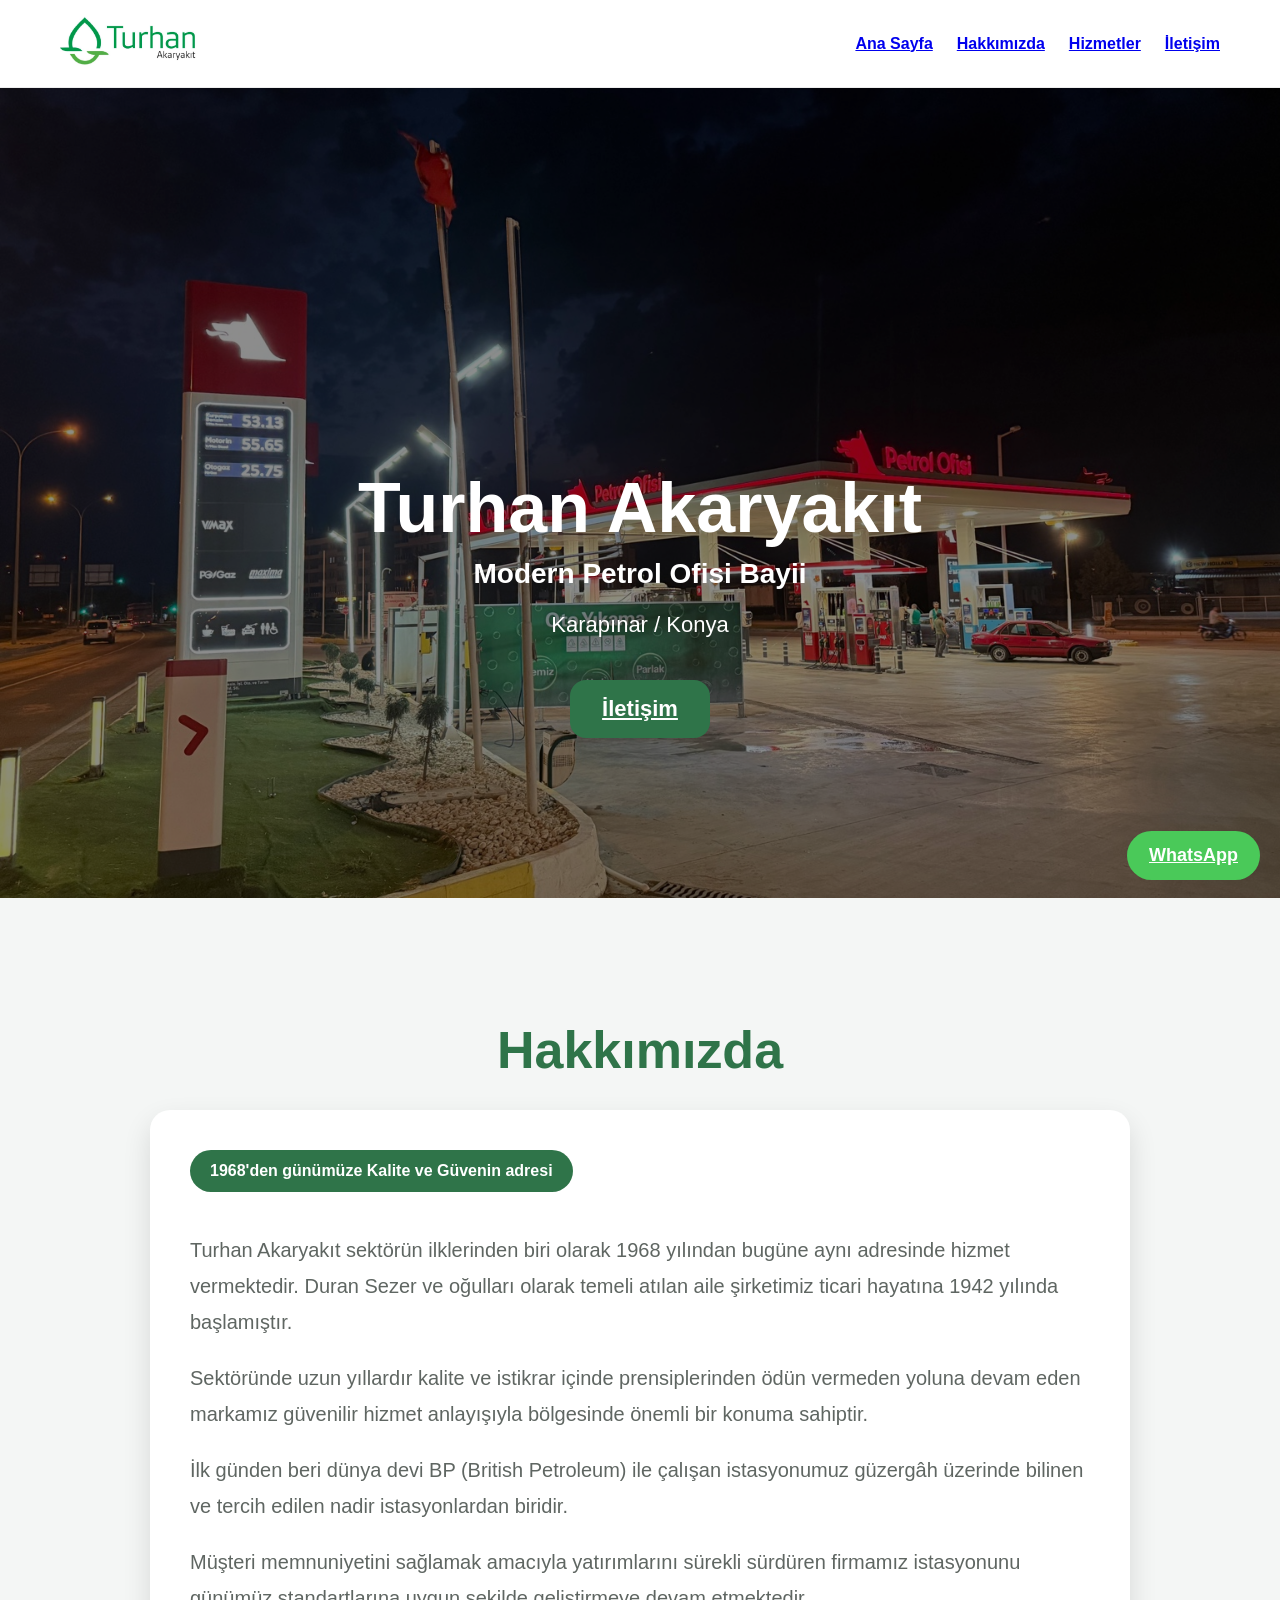
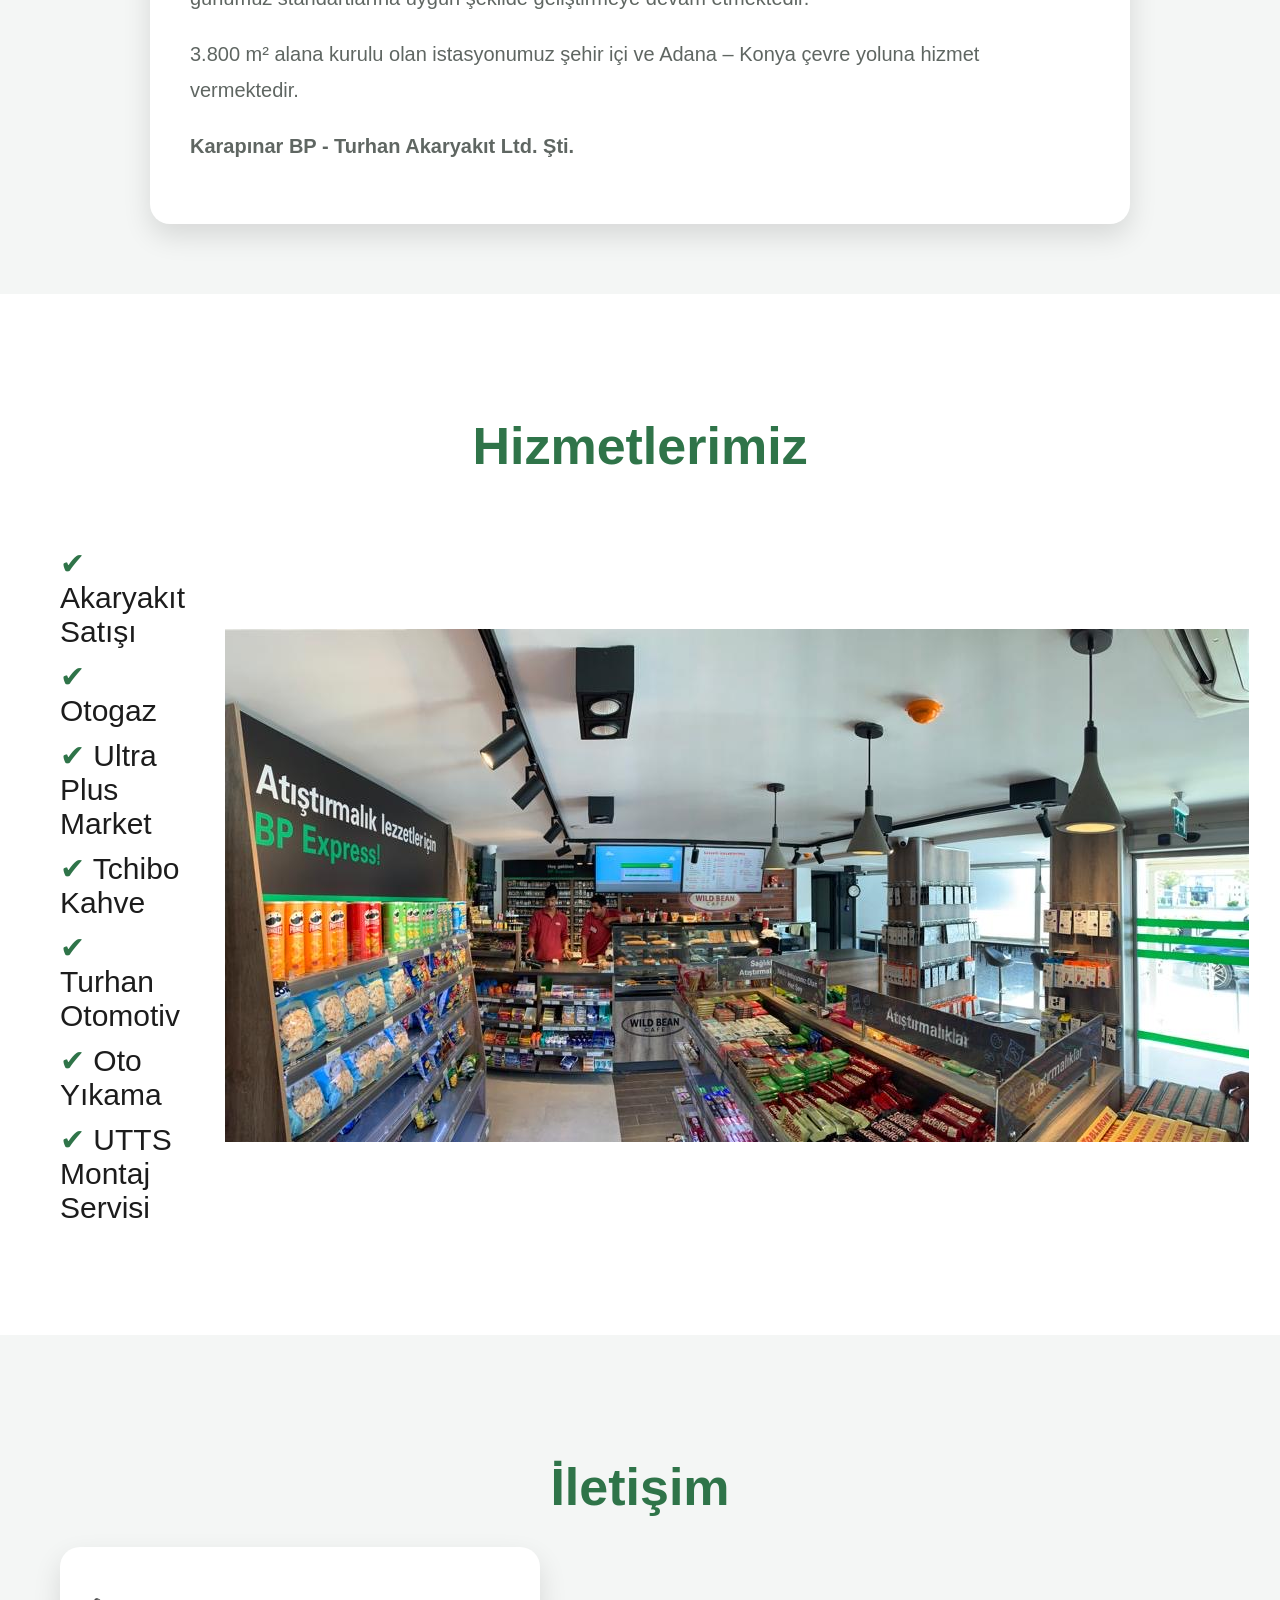
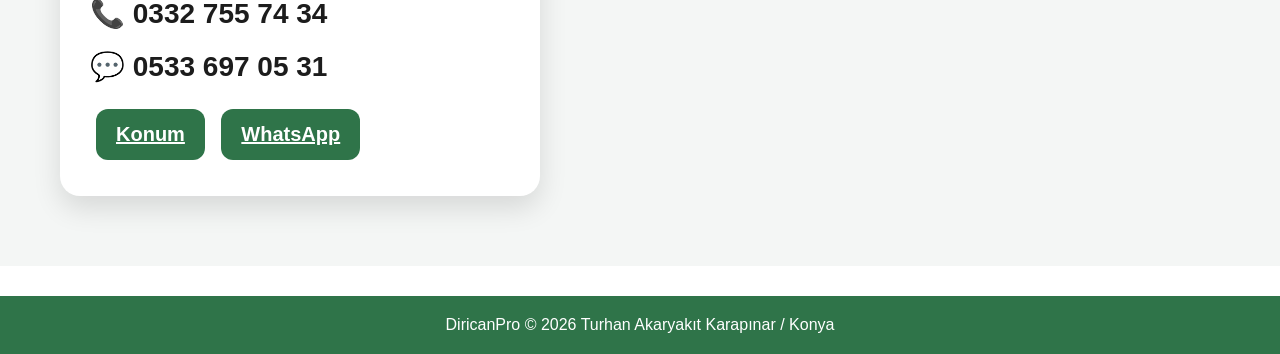
==== index.html @ 3e837185 "Update index.html" ====
<!DOCTYPE html>
<html lang="tr">
<head>
<meta charset="UTF-8">
<meta name="viewport" content="width=device-width, initial-scale=1.0">

<title>Turhan Akaryakıt | Karapınar / Konya</title>

<style>

:root{
--green:#2f7449;
--bg:#f4f6f5;
--text:#1c1c1c;
--muted:#5f6662;
--shadow:0 12px 28px rgba(0,0,0,.12);
}

body{
margin:0;
font-family:Arial;
color:var(--text);
}

.container{
width:min(1160px,92%);
margin:auto;
}

/* TOPBAR */

.topbar{
position:sticky;
top:0;
background:white;
z-index:20;
border-bottom:1px solid #eee;
}

.topbar-inner{
display:flex;
justify-content:space-between;
align-items:center;
padding:14px 0;
}

.nav{
display:flex;
gap:24px;
font-weight:700;
}

.logo img{
height:55px;
}

/* HERO */

.hero{
position:relative;
height:90vh;
overflow:hidden;
background:black;
}

.hero img{
width:100%;
height:100%;
object-fit:cover;
filter:brightness(.55);
}

.hero-content{
position:absolute;
bottom:160px;
left:0;
right:0;
text-align:center;
color:white;
}

.hero h1{
font-size:70px;
margin:0;
}

.hero h2{
font-size:28px;
margin:10px 0;
}

.hero p{
font-size:22px;
}

.cta{
display:inline-block;
margin-top:20px;
padding:16px 32px;
background:var(--green);
color:white;
font-weight:800;
border-radius:16px;
font-size:22px;
}

/* SECTION */

.section{
padding:70px 0;
}

.section.alt{
background:var(--bg);
}

.section-title{
text-align:center;
color:var(--green);
font-size:52px;
margin-bottom:30px;
}

/* HAKKIMIZDA */

.about-box{
max-width:900px;
margin:auto;
background:white;
padding:40px;
border-radius:20px;
box-shadow:var(--shadow);
}

.about-badge{
display:inline-block;
background:var(--green);
color:white;
padding:12px 20px;
border-radius:40px;
font-weight:800;
margin-bottom:20px;
}

.about-box p{
font-size:20px;
line-height:1.8;
color:var(--muted);
}

.about-sign{
margin-top:20px;
font-weight:800;
color:var(--green);
font-size:22px;
}

/* SERVICES */

.services{
display:grid;
grid-template-columns:1fr 1fr;
gap:40px;
align-items:center;
}

.service-list{
font-size:30px;
list-style:none;
padding:0;
}

.service-list li{
margin:10px 0;
}

.service-list li:before{
content:"✔ ";
color:var(--green);
}

.btn{
padding:14px 20px;
background:var(--green);
color:white;
border-radius:12px;
font-size:20px;
font-weight:700;
display:inline-block;
margin:6px;
}

/* CONTACT */

.contact-box{
background:white;
padding:30px;
border-radius:20px;
box-shadow:var(--shadow);
max-width:420px;
}

.contact-item{
font-size:28px;
margin:20px 0;
font-weight:800;
}

/* FLOATING WHATSAPP */

.floating-wa{
position:fixed;
right:20px;
bottom:20px;
background:#4ac959;
color:white;
padding:14px 22px;
border-radius:50px;
font-weight:800;
font-size:18px;
}

/* FOOTER */

.footer{
background:#2f7449;
color:white;
text-align:center;
padding:20px;
margin-top:30px;
}

@media(max-width:900px){

.hero h1{
font-size:40px;
}

.services{
grid-template-columns:1fr;
}

.section-title{
font-size:32px;
}

}

</style>
</head>

<body>

<header class="topbar">
<div class="container topbar-inner">

<a class="logo" href="#"><img src="turhan-logo.png"></a>

<nav class="nav">
<a href="#anasayfa">Ana Sayfa</a>
<a href="#hakkimizda">Hakkımızda</a>
<a href="#hizmetler">Hizmetler</a>
<a href="#iletisim">İletişim</a>
</nav>

</div>
</header>


<!-- HERO -->

<section class="hero" id="anasayfa">

<img src="station-1.jpeg">

<div class="hero-content">

<h1>Turhan Akaryakıt</h1>
<h2>Modern Petrol Ofisi Bayii</h2>
<p>Karapınar / Konya</p>

<a class="cta" href="#iletisim">İletişim</a>

</div>

</section>


<!-- HAKKIMIZDA -->

<section class="section alt" id="hakkimizda">

<div class="container">

<h3 class="section-title">Hakkımızda</h3>

<div class="about-box">

<div class="about-badge">
1968'den günümüze Kalite ve Güvenin adresi
</div>

<p>
Turhan Akaryakıt sektörün ilklerinden biri olarak 1968 yılından bugüne aynı adresinde hizmet vermektedir.
Duran Sezer ve oğulları olarak temeli atılan aile şirketimiz ticari hayatına 1942 yılında başlamıştır.
</p>

<p>
Sektöründe uzun yıllardır kalite ve istikrar içinde prensiplerinden ödün vermeden yoluna devam eden markamız güvenilir hizmet anlayışıyla bölgesinde önemli bir konuma sahiptir.
</p>

<p>
İlk günden beri dünya devi BP (British Petroleum) ile çalışan istasyonumuz güzergâh üzerinde bilinen ve tercih edilen nadir istasyonlardan biridir.
</p>

<p>
Müşteri memnuniyetini sağlamak amacıyla yatırımlarını sürekli sürdüren firmamız istasyonunu günümüz standartlarına uygun şekilde geliştirmeye devam etmektedir.
</p>

<p>
3.800 m² alana kurulu olan istasyonumuz şehir içi ve Adana – Konya çevre yoluna hizmet vermektedir.
</p>

<p class="about-sign">
Karapınar BP - Turhan Akaryakıt Ltd. Şti.
</p>

</div>

</div>

</section>


<!-- HİZMETLER -->

<section class="section" id="hizmetler">

<div class="container">

<h3 class="section-title">Hizmetlerimiz</h3>

<div class="services">

<ul class="service-list">
<li>Akaryakıt Satışı</li>
<li>Otogaz</li>
<li>Ultra Plus Market</li>
<li>Tchibo Kahve</li>
<li>Turhan Otomotiv</li>
<li>Oto Yıkama</li>
<li>UTTS Montaj Servisi</li>
</ul>

<img src="market-2.jpeg">

</div>

</div>

</section>


<!-- İLETİŞİM -->

<section class="section alt" id="iletisim">

<div class="container">

<h3 class="section-title">İletişim</h3>

<div class="contact-box">

<div class="contact-item">
📞 0332 755 74 34
</div>

<div class="contact-item">
💬 0533 697 05 31
</div>

<a class="btn" href="https://maps.app.goo.gl/qP37bb31LNHwsw4eA" target="_blank">
Konum
</a>

<a class="btn" href="https://wa.me/905336970531" target="_blank">
WhatsApp
</a>

</div>

</div>

</section>


<footer class="footer">

DiricanPro © 2026 Turhan Akaryakıt  
Karapınar / Konya

</footer>


<a class="floating-wa" href="https://wa.me/905336970531">
WhatsApp
</a>


</body>
</html>
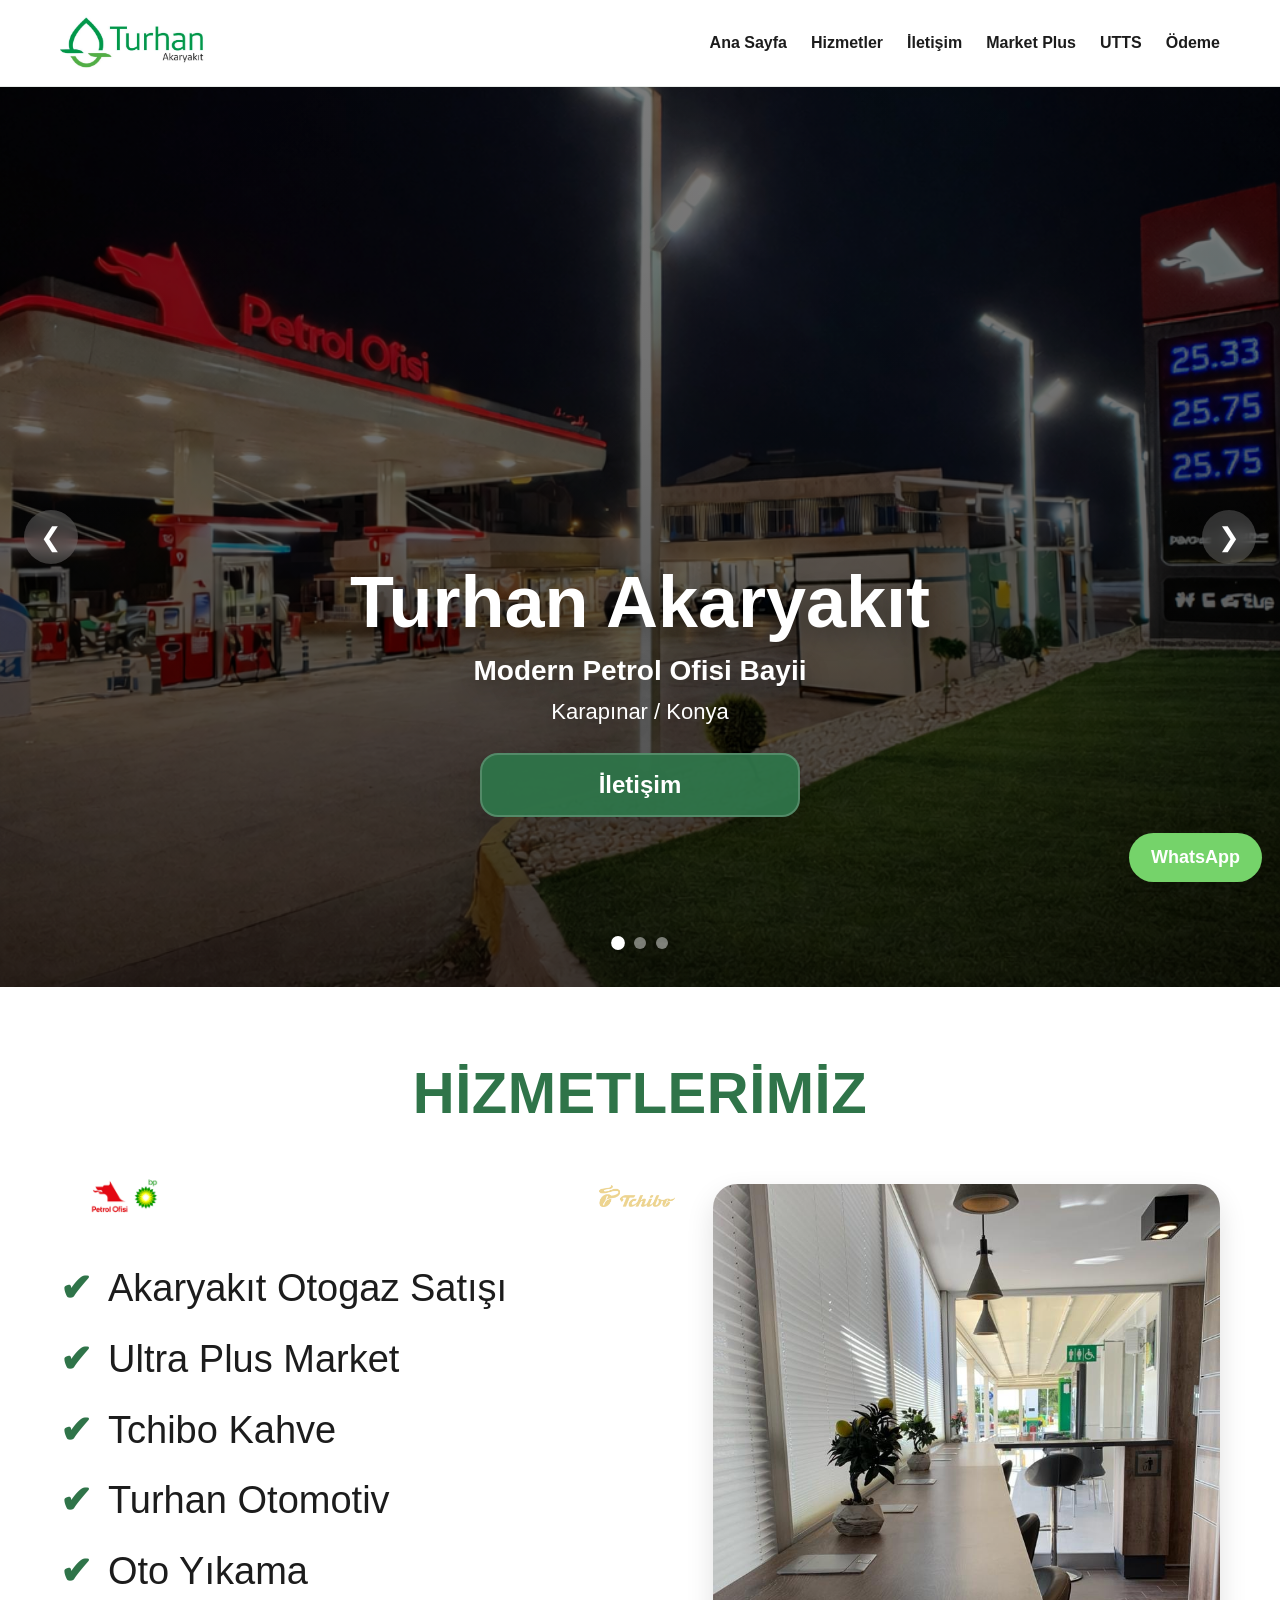
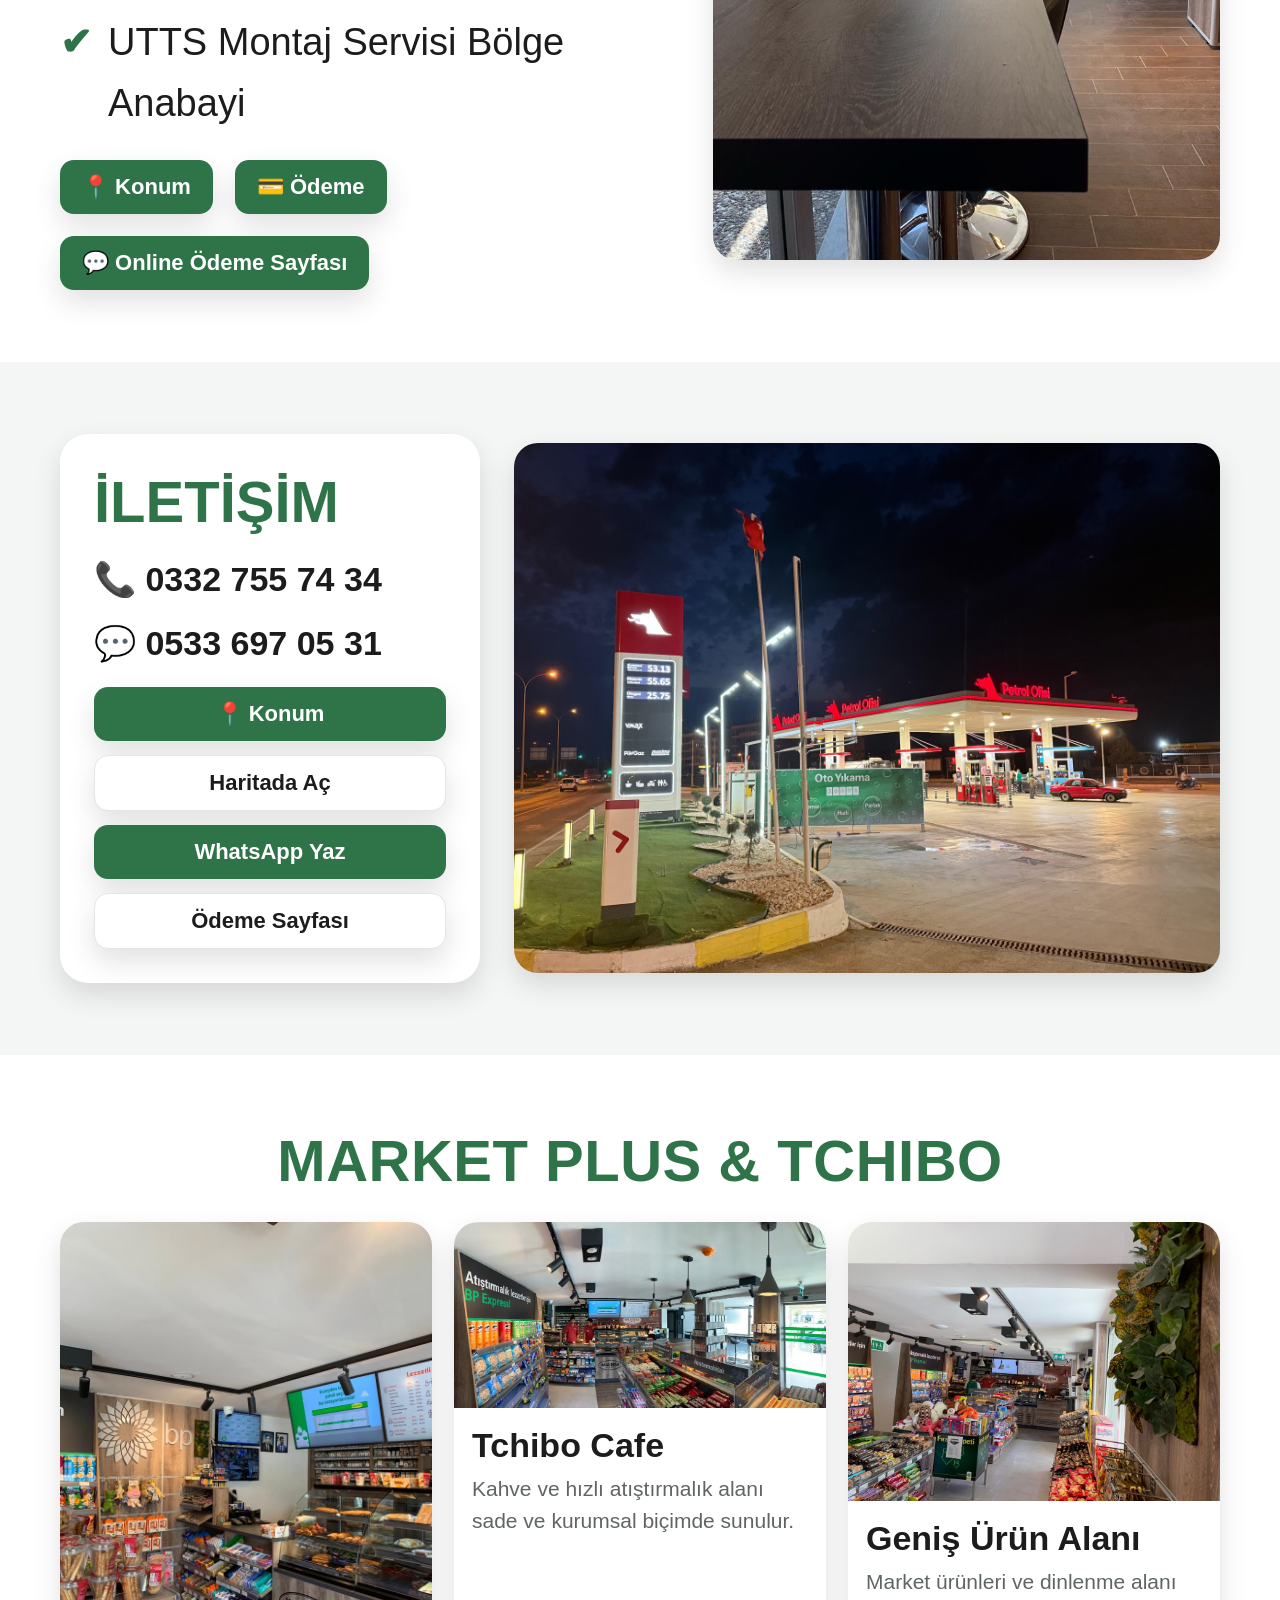
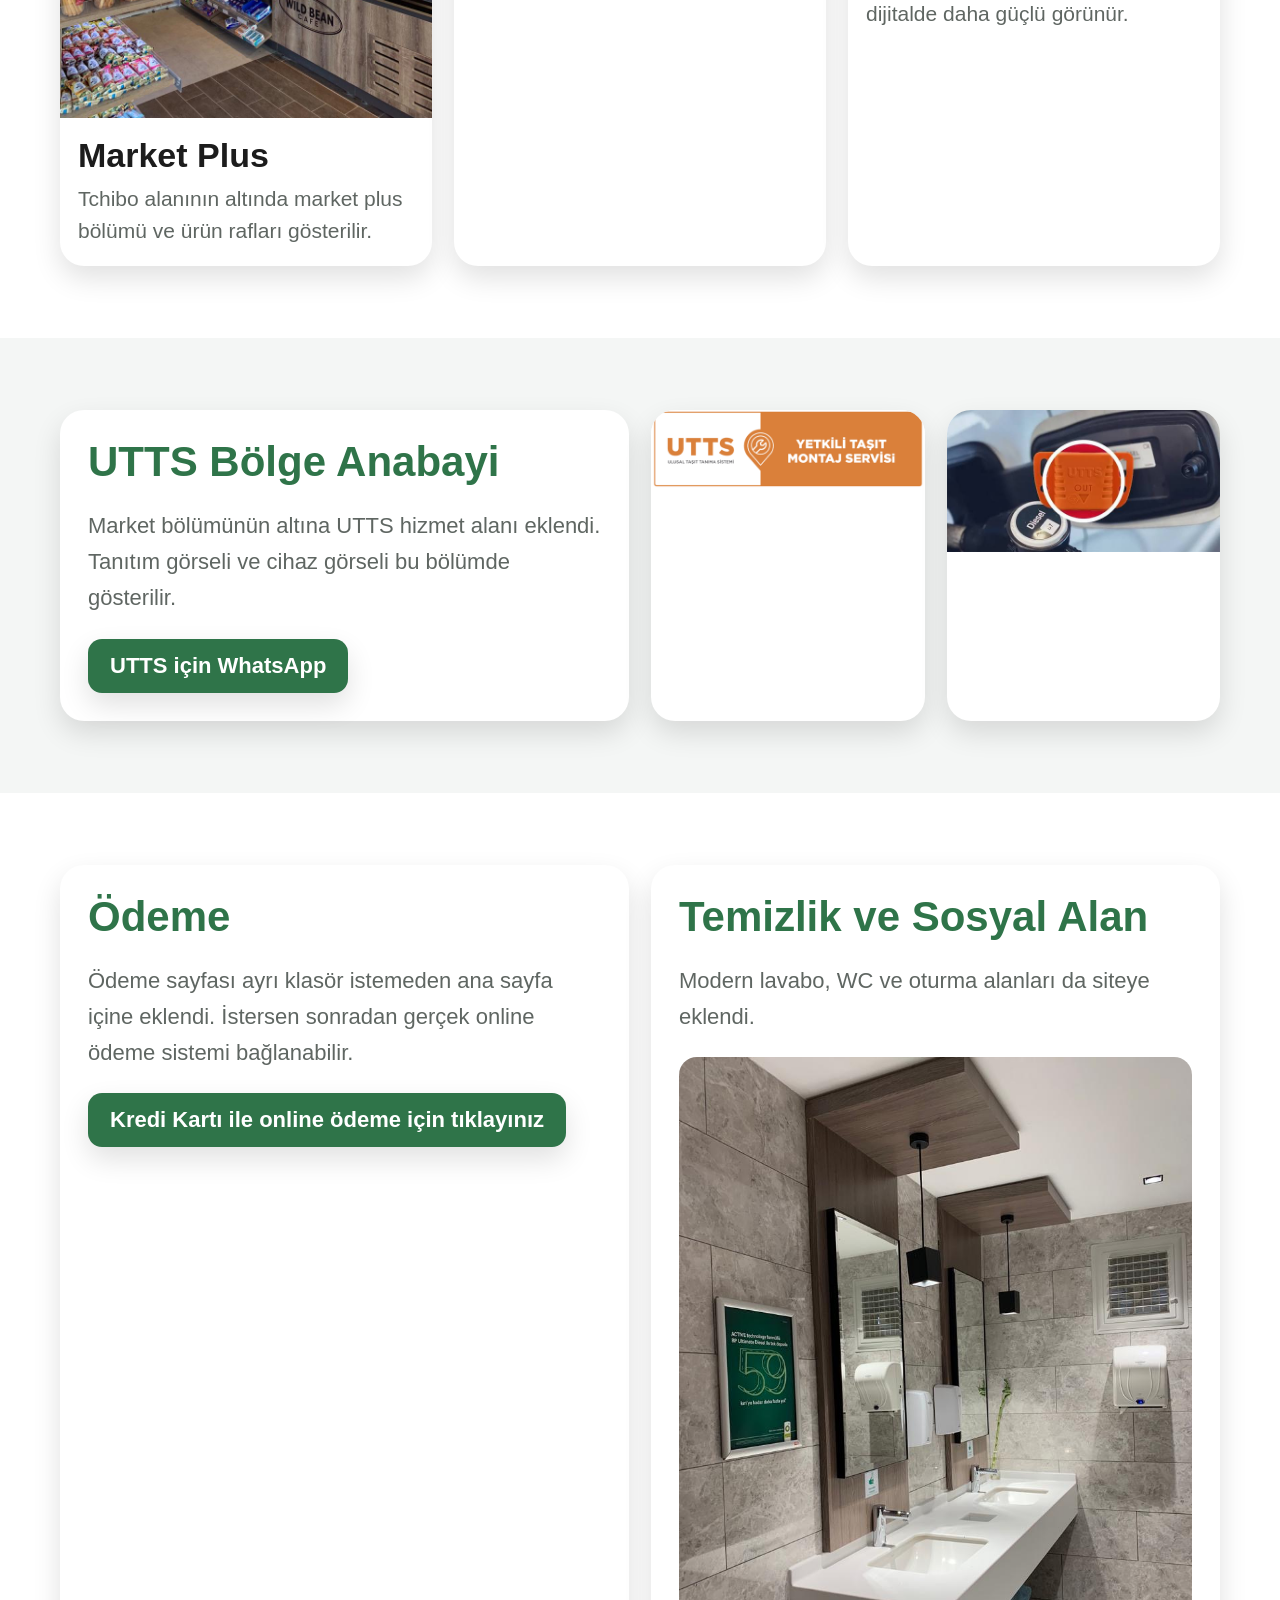
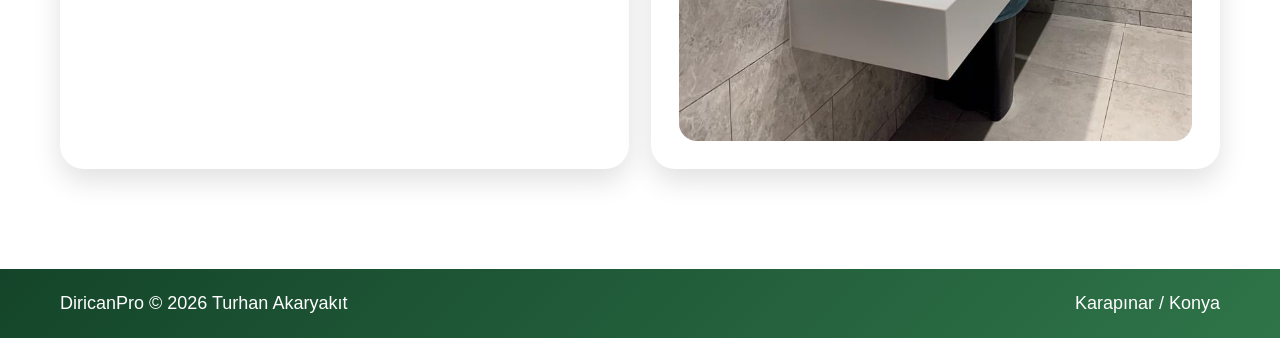
==== commit d385c787: "Update index.html" ====
--- a/index.html
+++ b/index.html
@@ -1,411 +1,603 @@
 <!DOCTYPE html>
 <html lang="tr">
 <head>
-<meta charset="UTF-8">
-<meta name="viewport" content="width=device-width, initial-scale=1.0">
-
-<title>Turhan Akaryakıt | Karapınar / Konya</title>
-
-<style>
-
-:root{
---green:#2f7449;
---bg:#f4f6f5;
---text:#1c1c1c;
---muted:#5f6662;
---shadow:0 12px 28px rgba(0,0,0,.12);
-}
-
-body{
-margin:0;
-font-family:Arial;
-color:var(--text);
-}
-
-.container{
-width:min(1160px,92%);
-margin:auto;
-}
-
-/* TOPBAR */
-
-.topbar{
-position:sticky;
-top:0;
-background:white;
-z-index:20;
-border-bottom:1px solid #eee;
-}
-
-.topbar-inner{
-display:flex;
-justify-content:space-between;
-align-items:center;
-padding:14px 0;
-}
-
-.nav{
-display:flex;
-gap:24px;
-font-weight:700;
-}
-
-.logo img{
-height:55px;
-}
-
-/* HERO */
-
-.hero{
-position:relative;
-height:90vh;
-overflow:hidden;
-background:black;
-}
-
-.hero img{
-width:100%;
-height:100%;
-object-fit:cover;
-filter:brightness(.55);
-}
-
-.hero-content{
-position:absolute;
-bottom:160px;
-left:0;
-right:0;
-text-align:center;
-color:white;
-}
-
-.hero h1{
-font-size:70px;
-margin:0;
-}
-
-.hero h2{
-font-size:28px;
-margin:10px 0;
-}
-
-.hero p{
-font-size:22px;
-}
-
-.cta{
-display:inline-block;
-margin-top:20px;
-padding:16px 32px;
-background:var(--green);
-color:white;
-font-weight:800;
-border-radius:16px;
-font-size:22px;
-}
-
-/* SECTION */
-
-.section{
-padding:70px 0;
-}
-
-.section.alt{
-background:var(--bg);
-}
-
-.section-title{
-text-align:center;
-color:var(--green);
-font-size:52px;
-margin-bottom:30px;
-}
-
-/* HAKKIMIZDA */
-
-.about-box{
-max-width:900px;
-margin:auto;
-background:white;
-padding:40px;
-border-radius:20px;
-box-shadow:var(--shadow);
-}
-
-.about-badge{
-display:inline-block;
-background:var(--green);
-color:white;
-padding:12px 20px;
-border-radius:40px;
-font-weight:800;
-margin-bottom:20px;
-}
-
-.about-box p{
-font-size:20px;
-line-height:1.8;
-color:var(--muted);
-}
-
-.about-sign{
-margin-top:20px;
-font-weight:800;
-color:var(--green);
-font-size:22px;
-}
-
-/* SERVICES */
-
-.services{
-display:grid;
-grid-template-columns:1fr 1fr;
-gap:40px;
-align-items:center;
-}
-
-.service-list{
-font-size:30px;
-list-style:none;
-padding:0;
-}
-
-.service-list li{
-margin:10px 0;
-}
-
-.service-list li:before{
-content:"✔ ";
-color:var(--green);
-}
-
-.btn{
-padding:14px 20px;
-background:var(--green);
-color:white;
-border-radius:12px;
-font-size:20px;
-font-weight:700;
-display:inline-block;
-margin:6px;
-}
-
-/* CONTACT */
-
-.contact-box{
-background:white;
-padding:30px;
-border-radius:20px;
-box-shadow:var(--shadow);
-max-width:420px;
-}
-
-.contact-item{
-font-size:28px;
-margin:20px 0;
-font-weight:800;
-}
-
-/* FLOATING WHATSAPP */
-
-.floating-wa{
-position:fixed;
-right:20px;
-bottom:20px;
-background:#4ac959;
-color:white;
-padding:14px 22px;
-border-radius:50px;
-font-weight:800;
-font-size:18px;
-}
-
-/* FOOTER */
-
-.footer{
-background:#2f7449;
-color:white;
-text-align:center;
-padding:20px;
-margin-top:30px;
-}
-
-@media(max-width:900px){
-
-.hero h1{
-font-size:40px;
-}
-
-.services{
-grid-template-columns:1fr;
-}
-
-.section-title{
-font-size:32px;
-}
-
-}
-
-</style>
+  <meta charset="UTF-8">
+  <meta name="viewport" content="width=device-width, initial-scale=1.0">
+  <title>Turhan Akaryakıt | Karapınar / Konya</title>
+  <meta name="description" content="Turhan Akaryakıt - Akaryakıt, Market Plus, Tchibo, UTTS ve iletişim bilgileri.">
+  <style>
+    :root{
+      --green:#2f7449;
+      --green-dark:#245d3a;
+      --bg:#f4f6f5;
+      --text:#1c1c1c;
+      --muted:#5f6662;
+      --radius:24px;
+      --shadow:0 12px 28px rgba(0,0,0,.12);
+    }
+
+    *{box-sizing:border-box}
+    html{scroll-behavior:smooth}
+    body{margin:0;font-family:Arial,Helvetica,sans-serif;background:#fff;color:var(--text)}
+    img{max-width:100%;display:block}
+    a{text-decoration:none;color:inherit}
+    .container{width:min(1160px,92%);margin:auto}
+
+    .topbar{
+      position:sticky;
+      top:0;
+      z-index:30;
+      background:rgba(255,255,255,.95);
+      backdrop-filter:blur(10px);
+      border-bottom:1px solid #e8ece9;
+    }
+    .topbar-inner{
+      display:flex;
+      align-items:center;
+      justify-content:space-between;
+      padding:14px 0;
+      gap:16px;
+    }
+    .logo img{height:58px;width:auto}
+    .nav{display:flex;gap:24px;align-items:center;font-weight:700}
+    .nav a:hover{color:var(--green)}
+    .menu-btn{
+      display:none;
+      border:0;
+      background:#eef3ef;
+      color:#4c8be7;
+      border-radius:16px;
+      padding:12px 14px;
+      font-size:22px;
+      cursor:pointer;
+    }
+
+    /* HERO SLIDER */
+    .hero{
+      position:relative;
+      min-height:900px;
+      overflow:hidden;
+      background:#000;
+    }
+    .hero-slider{
+      position:absolute;
+      inset:0;
+      z-index:0;
+    }
+    .hero-slide{
+      position:absolute;
+      inset:0;
+      opacity:0;
+      transition:opacity 1s ease;
+    }
+    .hero-slide.active{opacity:1}
+    .hero-slide img{
+      width:100%;
+      height:100%;
+      object-fit:cover;
+      object-position:center center;
+      filter:brightness(.55);
+      transform:scale(1.03);
+      transition:transform 6s ease;
+    }
+    .hero-slide.active img{
+      transform:scale(1);
+    }
+    .hero-overlay{
+      position:absolute;
+      inset:0;
+      z-index:1;
+      background:linear-gradient(to bottom, rgba(0,0,0,.12) 0%, rgba(0,0,0,.20) 35%, rgba(0,0,0,.48) 100%);
+    }
+    .hero-content{
+      position:relative;
+      z-index:2;
+      min-height:900px;
+      display:flex;
+      flex-direction:column;
+      align-items:center;
+      justify-content:flex-end;
+      text-align:center;
+      color:#fff;
+      padding:0 0 170px;
+    }
+    .hero h1{
+      font-size:72px;
+      line-height:1.05;
+      margin:0 0 14px;
+      text-shadow:0 8px 24px rgba(0,0,0,.35);
+    }
+    .hero h2{
+      font-size:28px;
+      margin:0 0 12px;
+      text-shadow:0 8px 24px rgba(0,0,0,.35);
+    }
+    .hero p{
+      font-size:22px;
+      margin:0 0 28px;
+      text-shadow:0 8px 24px rgba(0,0,0,.35);
+    }
+    .hero .cta{
+      display:inline-flex;
+      align-items:center;
+      justify-content:center;
+      min-width:320px;
+      max-width:90%;
+      padding:16px 28px;
+      font-size:24px;
+      font-weight:800;
+      border-radius:18px;
+      background:rgba(47,116,73,.95);
+      color:#fff;
+      box-shadow:var(--shadow);
+      border:2px solid rgba(255,255,255,.18);
+    }
+
+    .hero-arrow{
+      position:absolute;
+      top:50%;
+      transform:translateY(-50%);
+      z-index:3;
+      width:54px;
+      height:54px;
+      border:none;
+      border-radius:50%;
+      background:rgba(255,255,255,.18);
+      color:#fff;
+      font-size:26px;
+      cursor:pointer;
+      backdrop-filter:blur(8px);
+      transition:.2s ease;
+    }
+    .hero-arrow:hover{background:rgba(255,255,255,.28)}
+    .hero-arrow.prev{left:24px}
+    .hero-arrow.next{right:24px}
+
+    .hero-dots{
+      position:absolute;
+      left:50%;
+      bottom:38px;
+      transform:translateX(-50%);
+      z-index:3;
+      display:flex;
+      gap:10px;
+    }
+    .hero-dot{
+      width:12px;
+      height:12px;
+      border-radius:50%;
+      border:none;
+      background:rgba(255,255,255,.45);
+      cursor:pointer;
+      transition:.2s ease;
+    }
+    .hero-dot.active{
+      background:#fff;
+      transform:scale(1.15);
+    }
+
+    .section{padding:72px 0}
+    .section.alt{background:var(--bg)}
+    .section-title{
+      text-align:center;
+      color:var(--green);
+      font-size:58px;
+      font-weight:900;
+      letter-spacing:.5px;
+      margin:0 0 28px;
+    }
+
+    .services-wrap{
+      display:grid;
+      grid-template-columns:1.1fr .9fr;
+      gap:34px;
+      align-items:center;
+    }
+    .brand-row{
+      display:flex;
+      align-items:center;
+      justify-content:space-between;
+      gap:26px;
+      margin-bottom:20px;
+    }
+    .brand-row img{max-height:84px;object-fit:contain}
+    .brand-row .po{max-width:310px}
+    .brand-row .bp{max-width:180px}
+    .brand-row .tchibo{max-width:250px}
+
+    .service-list{
+      margin:0 0 26px;
+      padding:0;
+      list-style:none;
+      font-size:38px;
+      line-height:1.6;
+    }
+    .service-list li{
+      display:flex;
+      gap:16px;
+      align-items:flex-start;
+      margin:10px 0;
+    }
+    .service-list li::before{
+      content:'✔';
+      color:var(--green);
+      font-weight:900;
+    }
+
+    .action-row{display:flex;gap:22px;flex-wrap:wrap}
+    .btn{
+      display:inline-flex;
+      align-items:center;
+      justify-content:center;
+      padding:14px 22px;
+      border-radius:14px;
+      font-size:22px;
+      font-weight:800;
+      box-shadow:var(--shadow);
+    }
+    .btn.green{background:var(--green);color:#fff}
+    .btn.light{background:#fff;border:1px solid #e1e7e3}
+
+    .card-photo img{
+      border-radius:24px;
+      box-shadow:var(--shadow);
+    }
+
+    .contact-grid{
+      display:grid;
+      grid-template-columns:420px 1fr;
+      gap:34px;
+      align-items:center;
+    }
+    .contact-box{
+      background:#fff;
+      border-radius:28px;
+      box-shadow:var(--shadow);
+      padding:34px;
+    }
+    .contact-box h3{
+      font-size:58px;
+      color:var(--green);
+      margin:0 0 18px;
+    }
+    .contact-item{
+      font-size:34px;
+      font-weight:800;
+      margin:24px 0;
+    }
+    .contact-actions{
+      display:grid;
+      gap:14px;
+      margin-top:20px;
+    }
+
+    .cards{
+      display:grid;
+      grid-template-columns:repeat(3,1fr);
+      gap:22px;
+    }
+    .card{
+      background:#fff;
+      border-radius:24px;
+      box-shadow:var(--shadow);
+      overflow:hidden;
+    }
+    .card .p{padding:18px}
+    .card h4{
+      font-size:34px;
+      margin:0 0 8px;
+    }
+    .card p{
+      font-size:21px;
+      color:var(--muted);
+      line-height:1.55;
+      margin:0;
+    }
+
+    .two-col{
+      display:grid;
+      grid-template-columns:1fr 1fr;
+      gap:22px;
+    }
+    .info{
+      background:#fff;
+      border-radius:24px;
+      box-shadow:var(--shadow);
+      padding:28px;
+    }
+    .info h3{
+      margin:0 0 12px;
+      font-size:42px;
+      color:var(--green);
+    }
+    .info p{
+      font-size:22px;
+      line-height:1.65;
+      color:var(--muted);
+    }
+    .info img{
+      border-radius:18px;
+      margin-top:16px;
+    }
+
+    .floating-wa{
+      position:fixed;
+      right:18px;
+      bottom:18px;
+      z-index:22;
+      background:#75d36a;
+      color:#fff;
+      padding:14px 22px;
+      border-radius:999px;
+      font-size:18px;
+      font-weight:900;
+      box-shadow:var(--shadow);
+    }
+
+    .footer{
+      background:linear-gradient(135deg,#14452a,#2f7449);
+      color:#fff;
+      padding:24px 0;
+      margin-top:28px;
+    }
+    .footer-inner{
+      display:flex;
+      justify-content:space-between;
+      gap:18px;
+      align-items:center;
+      font-size:18px;
+    }
+
+    @media (max-width:980px){
+      .nav{
+        display:none;
+        position:absolute;
+        top:86px;
+        left:4%;
+        right:4%;
+        background:#fff;
+        border-radius:18px;
+        box-shadow:var(--shadow);
+        padding:16px;
+        flex-direction:column;
+        align-items:flex-start;
+      }
+      .nav.open{display:flex}
+      .menu-btn{display:block}
+      .logo img{height:46px}
+
+      .hero{min-height:980px}
+      .hero-content{
+        min-height:980px;
+        padding:0 0 220px;
+      }
+      .hero h1{font-size:42px}
+      .hero h2{font-size:24px}
+      .hero p{font-size:18px}
+      .hero .cta{
+        min-width:0;
+        width:auto;
+        font-size:20px;
+        padding:14px 24px;
+      }
+      .hero-arrow{
+        width:46px;
+        height:46px;
+        font-size:22px;
+      }
+      .hero-arrow.prev{left:12px}
+      .hero-arrow.next{right:12px}
+
+      .section{padding:54px 0}
+      .section-title{font-size:34px}
+      .services-wrap,.contact-grid,.cards,.two-col{grid-template-columns:1fr}
+      .brand-row{justify-content:center;flex-wrap:wrap}
+      .brand-row .po,.brand-row .bp,.brand-row .tchibo{max-width:180px}
+      .service-list{font-size:26px}
+      .btn{font-size:18px;padding:12px 16px}
+      .contact-box h3{font-size:32px}
+      .contact-item{font-size:22px}
+      .card h4{font-size:26px}
+      .card p,.info p{font-size:18px}
+      .info h3{font-size:30px}
+      .floating-wa{font-size:16px;padding:12px 18px}
+      .footer-inner{flex-direction:column;text-align:center}
+    }
+  </style>
 </head>
-
 <body>
-
-<header class="topbar">
-<div class="container topbar-inner">
-
-<a class="logo" href="#"><img src="turhan-logo.png"></a>
-
-<nav class="nav">
-<a href="#anasayfa">Ana Sayfa</a>
-<a href="#hakkimizda">Hakkımızda</a>
-<a href="#hizmetler">Hizmetler</a>
-<a href="#iletisim">İletişim</a>
-</nav>
-
-</div>
-</header>
-
-
-<!-- HERO -->
-
-<section class="hero" id="anasayfa">
-
-<img src="station-1.jpeg">
-
-<div class="hero-content">
-
-<h1>Turhan Akaryakıt</h1>
-<h2>Modern Petrol Ofisi Bayii</h2>
-<p>Karapınar / Konya</p>
-
-<a class="cta" href="#iletisim">İletişim</a>
-
-</div>
-
-</section>
-
-
-<!-- HAKKIMIZDA -->
-
-<section class="section alt" id="hakkimizda">
-
-<div class="container">
-
-<h3 class="section-title">Hakkımızda</h3>
-
-<div class="about-box">
-
-<div class="about-badge">
-1968'den günümüze Kalite ve Güvenin adresi
-</div>
-
-<p>
-Turhan Akaryakıt sektörün ilklerinden biri olarak 1968 yılından bugüne aynı adresinde hizmet vermektedir.
-Duran Sezer ve oğulları olarak temeli atılan aile şirketimiz ticari hayatına 1942 yılında başlamıştır.
-</p>
-
-<p>
-Sektöründe uzun yıllardır kalite ve istikrar içinde prensiplerinden ödün vermeden yoluna devam eden markamız güvenilir hizmet anlayışıyla bölgesinde önemli bir konuma sahiptir.
-</p>
-
-<p>
-İlk günden beri dünya devi BP (British Petroleum) ile çalışan istasyonumuz güzergâh üzerinde bilinen ve tercih edilen nadir istasyonlardan biridir.
-</p>
-
-<p>
-Müşteri memnuniyetini sağlamak amacıyla yatırımlarını sürekli sürdüren firmamız istasyonunu günümüz standartlarına uygun şekilde geliştirmeye devam etmektedir.
-</p>
-
-<p>
-3.800 m² alana kurulu olan istasyonumuz şehir içi ve Adana – Konya çevre yoluna hizmet vermektedir.
-</p>
-
-<p class="about-sign">
-Karapınar BP - Turhan Akaryakıt Ltd. Şti.
-</p>
-
-</div>
-
-</div>
-
-</section>
-
-
-<!-- HİZMETLER -->
-
-<section class="section" id="hizmetler">
-
-<div class="container">
-
-<h3 class="section-title">Hizmetlerimiz</h3>
-
-<div class="services">
-
-<ul class="service-list">
-<li>Akaryakıt Satışı</li>
-<li>Otogaz</li>
-<li>Ultra Plus Market</li>
-<li>Tchibo Kahve</li>
-<li>Turhan Otomotiv</li>
-<li>Oto Yıkama</li>
-<li>UTTS Montaj Servisi</li>
-</ul>
-
-<img src="market-2.jpeg">
-
-</div>
-
-</div>
-
-</section>
-
-
-<!-- İLETİŞİM -->
-
-<section class="section alt" id="iletisim">
-
-<div class="container">
-
-<h3 class="section-title">İletişim</h3>
-
-<div class="contact-box">
-
-<div class="contact-item">
-📞 0332 755 74 34
-</div>
-
-<div class="contact-item">
-💬 0533 697 05 31
-</div>
-
-<a class="btn" href="https://maps.app.goo.gl/qP37bb31LNHwsw4eA" target="_blank">
-Konum
-</a>
-
-<a class="btn" href="https://wa.me/905336970531" target="_blank">
-WhatsApp
-</a>
-
-</div>
-
-</div>
-
-</section>
-
-
-<footer class="footer">
-
-DiricanPro © 2026 Turhan Akaryakıt  
-Karapınar / Konya
-
-</footer>
-
-
-<a class="floating-wa" href="https://wa.me/905336970531">
-WhatsApp
-</a>
-
-
+  <header class="topbar">
+    <div class="container topbar-inner">
+      <a class="logo" href="#anasayfa"><img src="turhan-logo.png" alt="Turhan Akaryakıt logo"></a>
+      <nav class="nav" id="nav">
+        <a href="#anasayfa">Ana Sayfa</a>
+        <a href="#hizmetler">Hizmetler</a>
+        <a href="#iletisim">İletişim</a>
+        <a href="#market">Market Plus</a>
+        <a href="#utts">UTTS</a>
+        <a href="#odeme">Ödeme</a>
+      </nav>
+      <button class="menu-btn" id="menuBtn">☰</button>
+    </div>
+  </header>
+
+  <section class="hero" id="anasayfa">
+    <div class="hero-slider">
+      <div class="hero-slide active"><img src="station-2.png" alt="Turhan Akaryakıt istasyon görünümü"></div>
+      <div class="hero-slide"><img src="station-1.jpeg" alt="Turhan Akaryakıt istasyon görünümü 2"></div>
+      <div class="hero-slide"><img src="market-2.jpeg" alt="Market alanı"></div>
+    </div>
+
+    <div class="hero-overlay"></div>
+
+    <button class="hero-arrow prev" id="prevSlide">&#10094;</button>
+    <button class="hero-arrow next" id="nextSlide">&#10095;</button>
+
+    <div class="hero-dots" id="heroDots">
+      <button class="hero-dot active" data-slide="0"></button>
+      <button class="hero-dot" data-slide="1"></button>
+      <button class="hero-dot" data-slide="2"></button>
+    </div>
+
+    <div class="container hero-content">
+      <h1>Turhan Akaryakıt</h1>
+      <h2>Modern Petrol Ofisi Bayii</h2>
+      <p>Karapınar / Konya</p>
+      <a class="cta" href="#iletisim">İletişim</a>
+    </div>
+  </section>
+
+  <section class="section" id="hizmetler">
+    <div class="container">
+      <h3 class="section-title">HİZMETLERİMİZ</h3>
+      <div class="services-wrap">
+        <div>
+          <div class="brand-row">
+            <img class="po" src="bp-po.png" alt="Petrol Ofisi ve BP">
+            <img class="tchibo" src="tchibo-logo.png" alt="Tchibo">
+          </div>
+          <ul class="service-list">
+            <li>Akaryakıt Otogaz Satışı</li>
+            <li>Ultra Plus Market</li>
+            <li>Tchibo Kahve</li>
+            <li>Turhan Otomotiv</li>
+            <li>Oto Yıkama</li>
+            <li>UTTS Montaj Servisi Bölge Anabayi</li>
+          </ul>
+          <div class="action-row">
+            <a class="btn green" href="https://maps.app.goo.gl/qP37bb31LNHwsw4eA?g_st=ic" target="_blank">📍 Konum</a>
+            <a class="btn green" href="#odeme">💳 Ödeme</a>
+            <a class="btn green" href="https://turhanpetrol.com/odeme" target="_blank">💬 Online Ödeme Sayfası</a>
+          </div>
+        </div>
+        <div class="card-photo"><img src="cafe-1.jpeg" alt="Cafe alanı"></div>
+      </div>
+    </div>
+  </section>
+
+  <section class="section alt" id="iletisim">
+    <div class="container contact-grid">
+      <div class="contact-box">
+        <h3>İLETİŞİM</h3>
+        <div class="contact-item">📞 0332 755 74 34</div>
+        <div class="contact-item">💬 0533 697 05 31</div>
+        <div class="contact-actions">
+          <a class="btn green" href="https://maps.app.goo.gl/qP37bb31LNHwsw4eA?g_st=ic" target="_blank">📍 Konum</a>
+          <a class="btn light" href="https://maps.app.goo.gl/qP37bb31LNHwsw4eA?g_st=ic" target="_blank">Haritada Aç</a>
+          <a class="btn green" href="https://wa.me/905336970531" target="_blank">WhatsApp Yaz</a>
+          <a class="btn light" href="https://turhanpetrol.com/odeme" target="_blank">Ödeme Sayfası</a>
+        </div>
+      </div>
+      <div class="card-photo"><img src="station-1.jpeg" alt="İstasyon fotoğrafı"></div>
+    </div>
+  </section>
+
+  <section class="section" id="market">
+    <div class="container">
+      <h3 class="section-title">MARKET PLUS &amp; TCHIBO</h3>
+      <div class="cards">
+        <div class="card"><img src="market-1.jpeg" alt="Market görseli 1"><div class="p"><h4>Market Plus</h4><p>Tchibo alanının altında market plus bölümü ve ürün rafları gösterilir.</p></div></div>
+        <div class="card"><img src="market-2.jpeg" alt="Market görseli 2"><div class="p"><h4>Tchibo Cafe</h4><p>Kahve ve hızlı atıştırmalık alanı sade ve kurumsal biçimde sunulur.</p></div></div>
+        <div class="card"><img src="market-3.jpeg" alt="Market görseli 3"><div class="p"><h4>Geniş Ürün Alanı</h4><p>Market ürünleri ve dinlenme alanı dijitalde daha güçlü görünür.</p></div></div>
+      </div>
+    </div>
+  </section>
+
+  <section class="section alt" id="utts">
+    <div class="container two-col">
+      <div class="info">
+        <h3>UTTS Bölge Anabayi</h3>
+        <p>Market bölümünün altına UTTS hizmet alanı eklendi. Tanıtım görseli ve cihaz görseli bu bölümde gösterilir.</p>
+        <a class="btn green" href="https://wa.me/905336970531" target="_blank">UTTS için WhatsApp</a>
+      </div>
+      <div class="cards" style="grid-template-columns:1fr 1fr">
+        <div class="card"><img src="utts-banner.png" alt="UTTS banner"></div>
+        <div class="card"><img src="utts-device.jpeg" alt="UTTS cihazı"></div>
+      </div>
+    </div>
+  </section>
+
+  <section class="section" id="odeme">
+    <div class="container two-col">
+      <div class="info">
+        <h3>Ödeme</h3>
+        <p>Ödeme sayfası ayrı klasör istemeden ana sayfa içine eklendi. İstersen sonradan gerçek online ödeme sistemi bağlanabilir.</p>
+        <a class="btn green" href="https://turhanpetrol.com/odeme" target="_blank">Kredi Kartı ile online ödeme için tıklayınız</a>
+      </div>
+      <div class="info">
+        <h3>Temizlik ve Sosyal Alan</h3>
+        <p>Modern lavabo, WC ve oturma alanları da siteye eklendi.</p>
+        <img src="wc-1.jpeg" alt="Lavabo alanı">
+      </div>
+    </div>
+  </section>
+
+  <footer class="footer">
+    <div class="container footer-inner">
+      <span>DiricanPro © 2026 Turhan Akaryakıt</span>
+      <span>Karapınar / Konya</span>
+    </div>
+  </footer>
+
+  <a class="floating-wa" href="https://wa.me/905336970531" target="_blank">WhatsApp</a>
+
+  <script>
+    const menuBtn = document.getElementById('menuBtn');
+    const nav = document.getElementById('nav');
+    menuBtn.addEventListener('click', () => nav.classList.toggle('open'));
+
+    const slides = document.querySelectorAll('.hero-slide');
+    const dots = document.querySelectorAll('.hero-dot');
+    const prevBtn = document.getElementById('prevSlide');
+    const nextBtn = document.getElementById('nextSlide');
+    let currentSlide = 0;
+    let slideInterval;
+
+    function showSlide(index){
+      slides.forEach((slide, i) => {
+        slide.classList.toggle('active', i === index);
+        dots[i].classList.toggle('active', i === index);
+      });
+      currentSlide = index;
+    }
+
+    function nextSlide(){
+      let newIndex = (currentSlide + 1) % slides.length;
+      showSlide(newIndex);
+    }
+
+    function prevSlideFunc(){
+      let newIndex = (currentSlide - 1 + slides.length) % slides.length;
+      showSlide(newIndex);
+    }
+
+    function startSlider(){
+      slideInterval = setInterval(nextSlide, 4000);
+    }
+
+    function resetSlider(){
+      clearInterval(slideInterval);
+      startSlider();
+    }
+
+    nextBtn.addEventListener('click', () => {
+      nextSlide();
+      resetSlider();
+    });
+
+    prevBtn.addEventListener('click', () => {
+      prevSlideFunc();
+      resetSlider();
+    });
+
+    dots.forEach(dot => {
+      dot.addEventListener('click', () => {
+        showSlide(parseInt(dot.dataset.slide));
+        resetSlider();
+      });
+    });
+
+    startSlider();
+  </script>
 </body>
 </html>
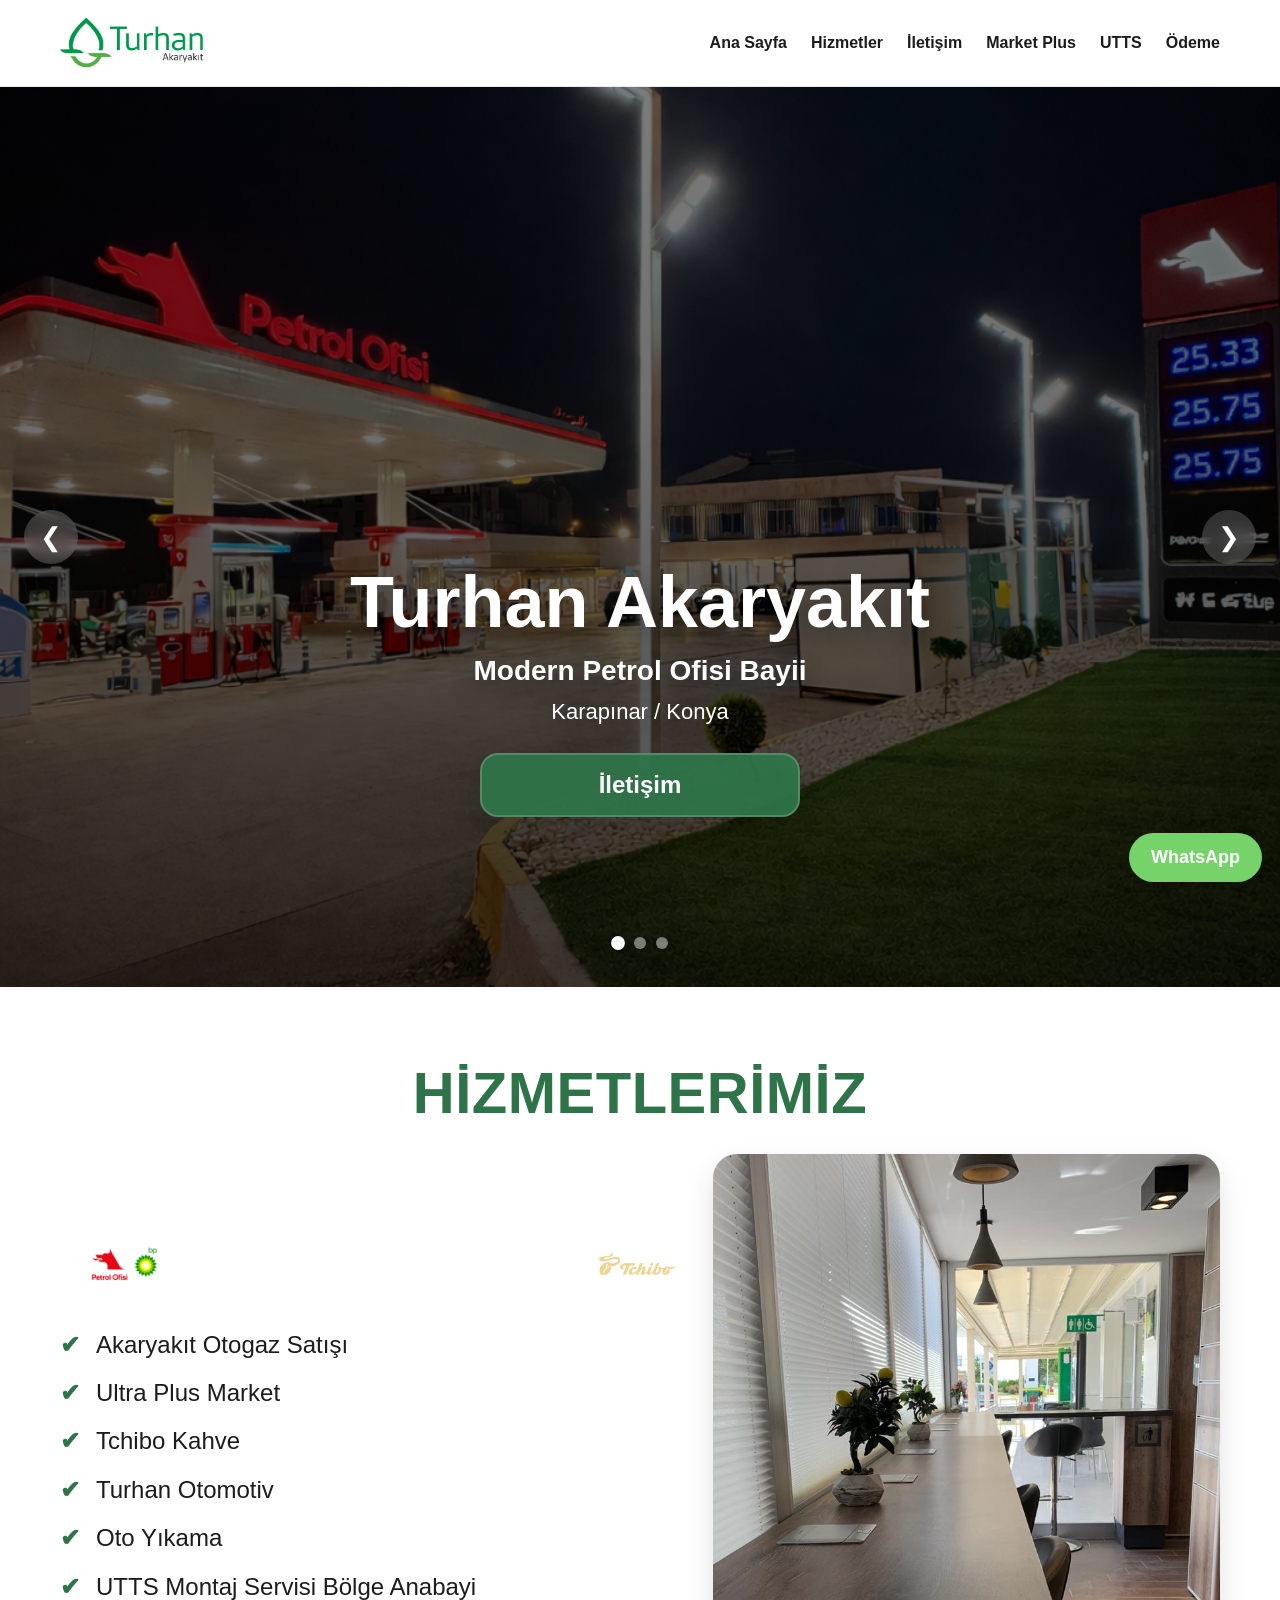
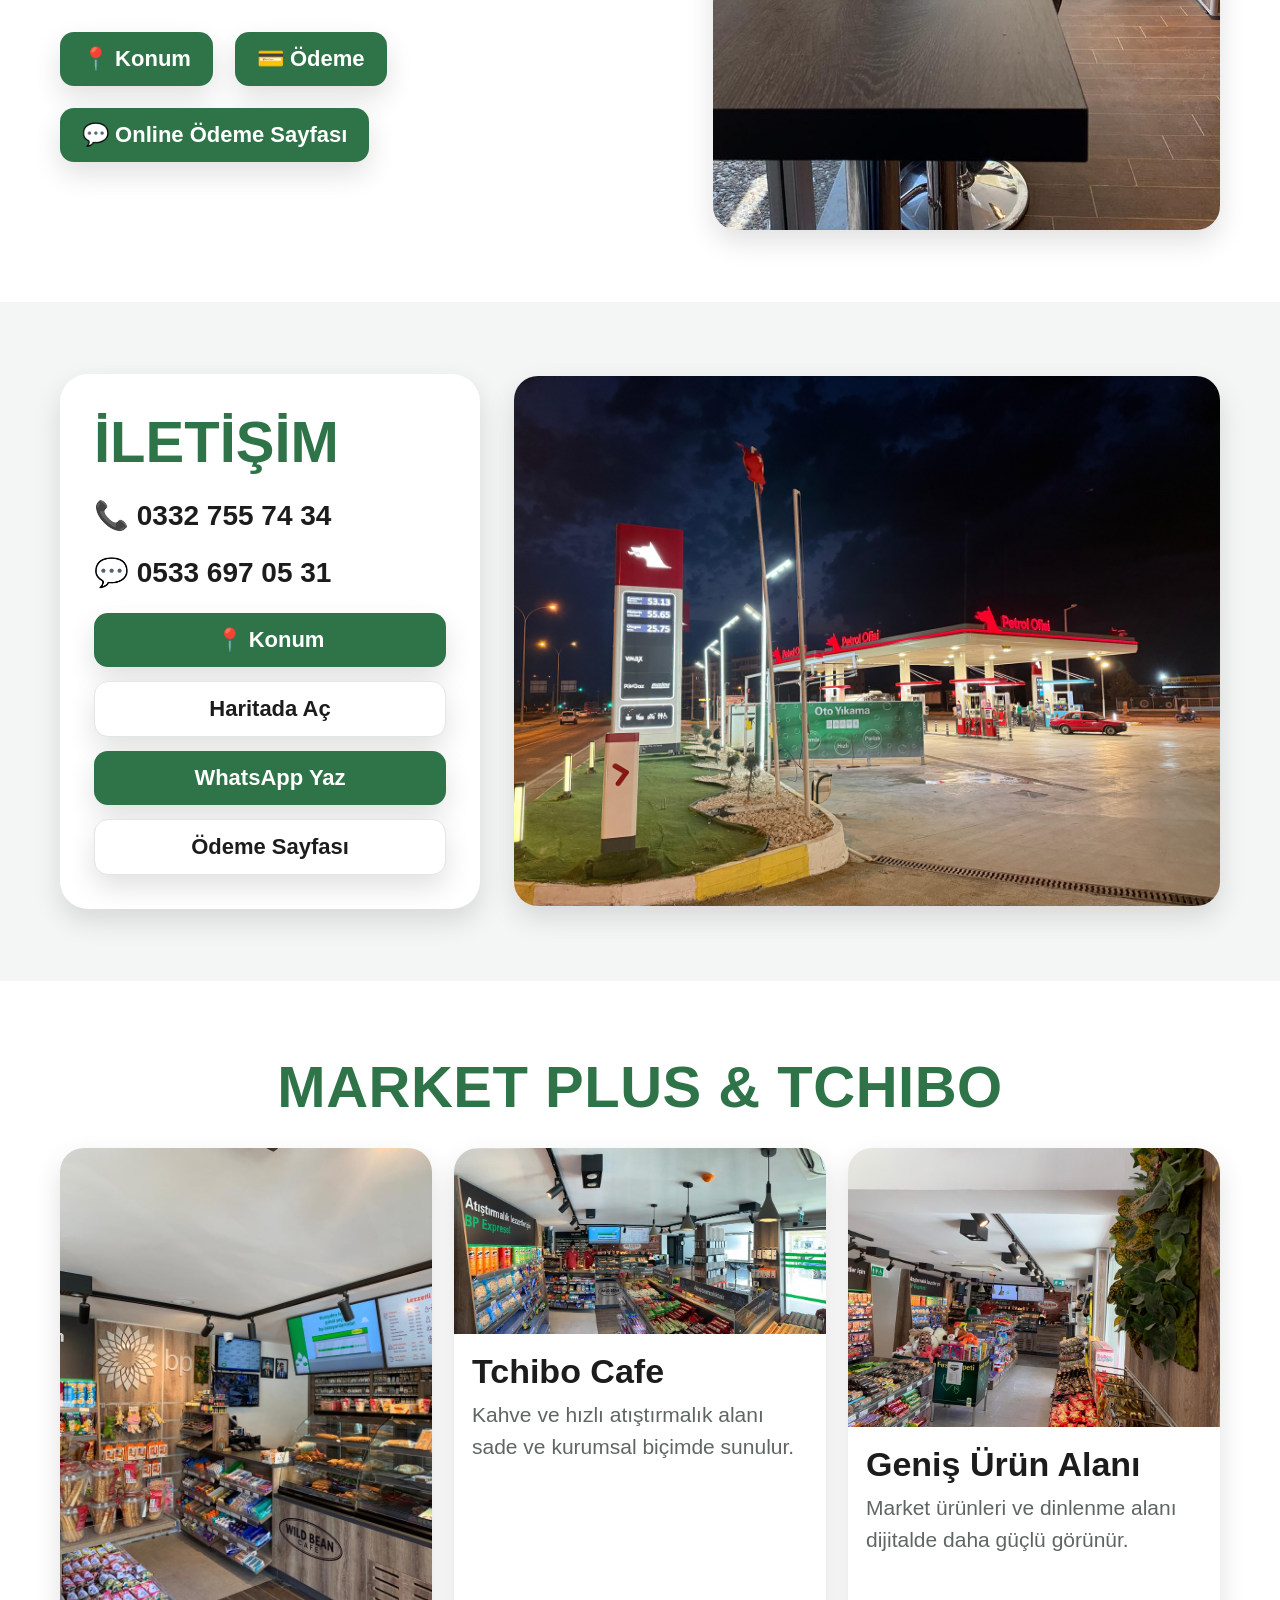
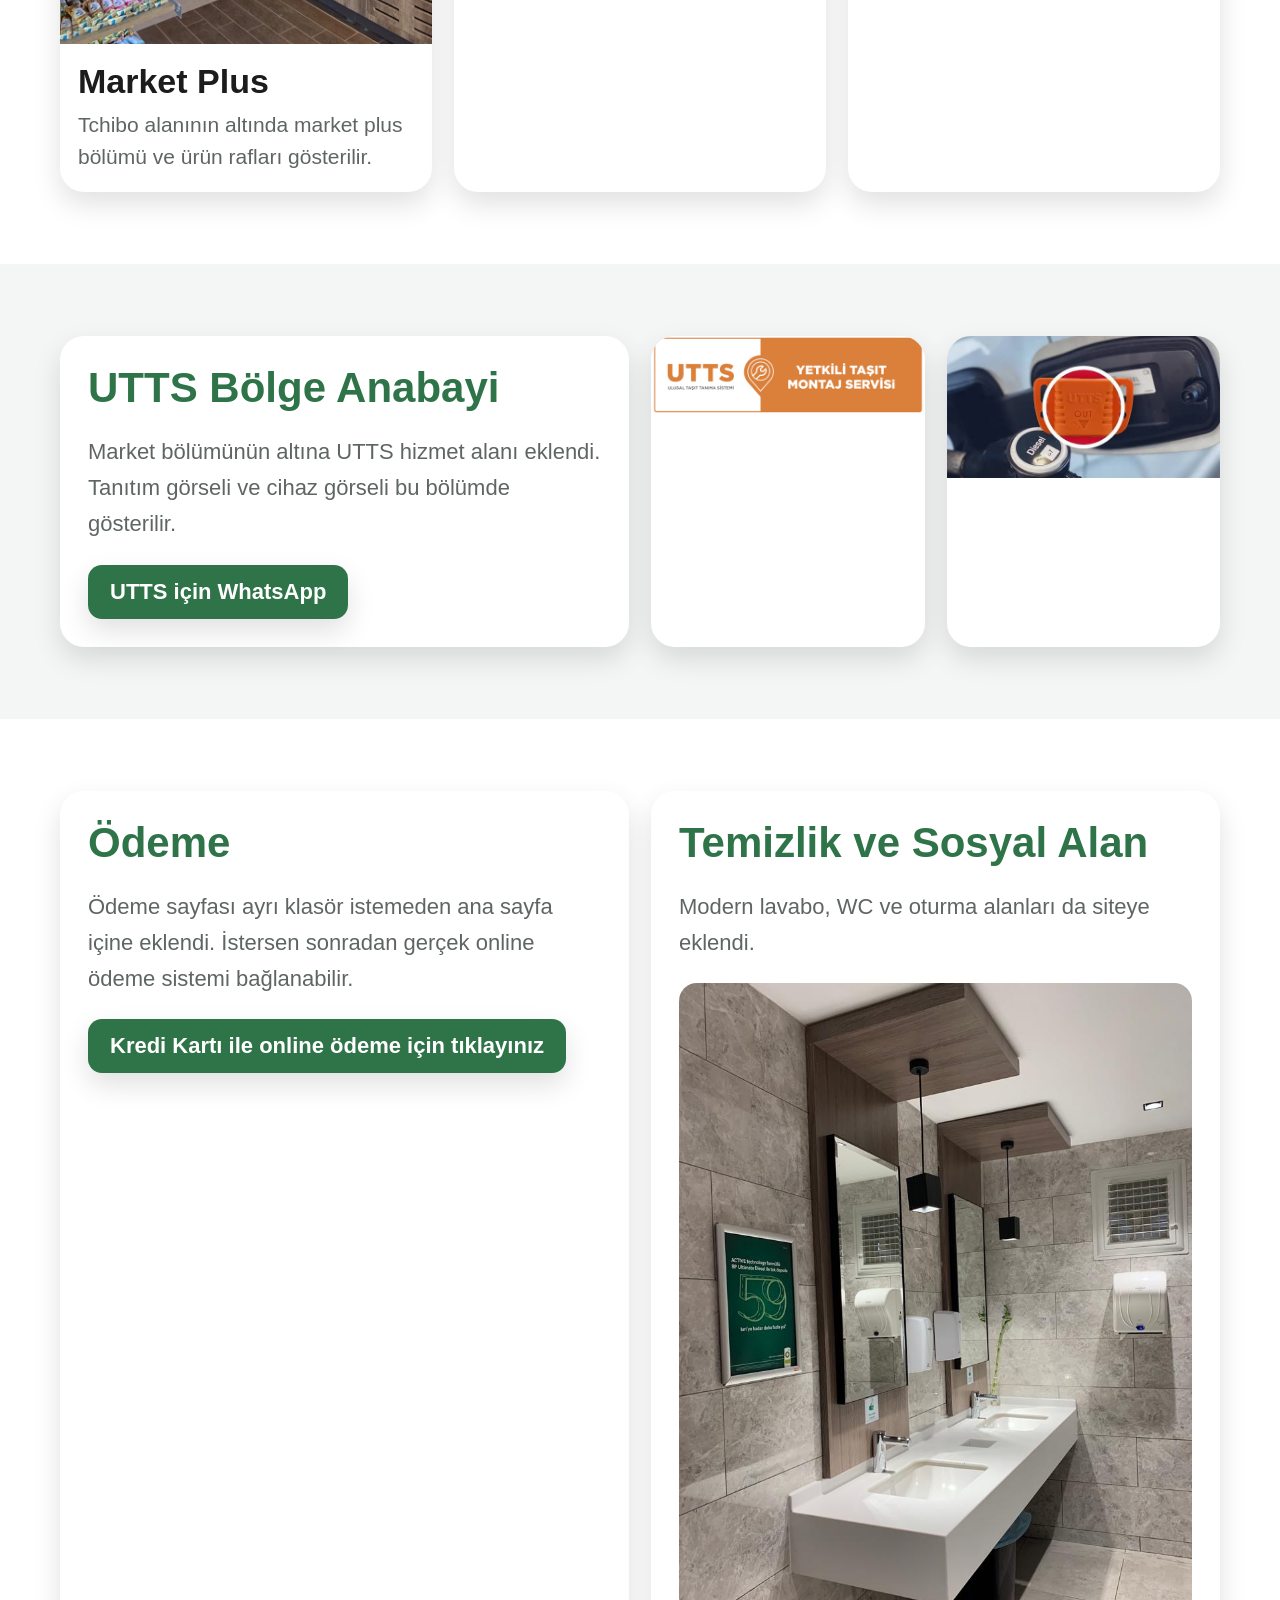
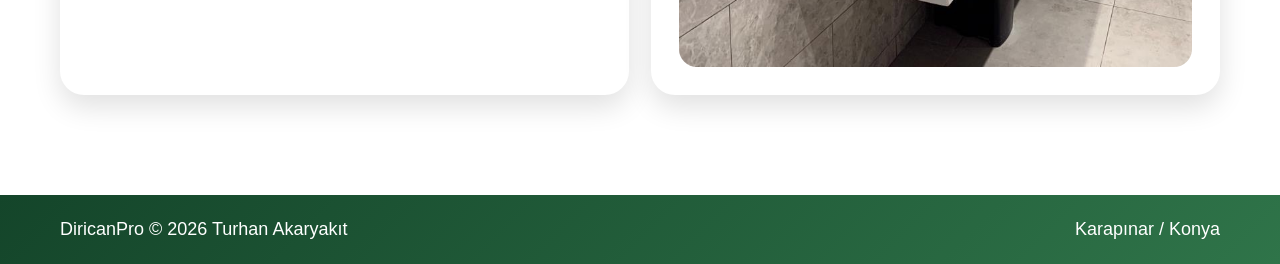
==== commit 2fa7a918: "Update index.html" ====
--- a/index.html
+++ b/index.html
@@ -209,7 +209,7 @@
       margin:0 0 26px;
       padding:0;
       list-style:none;
-      font-size:38px;
+      font-size:24px;
       line-height:1.6;
     }
     .service-list li{
@@ -261,7 +261,7 @@
       margin:0 0 18px;
     }
     .contact-item{
-      font-size:34px;
+      font-size:28px;
       font-weight:800;
       margin:24px 0;
     }
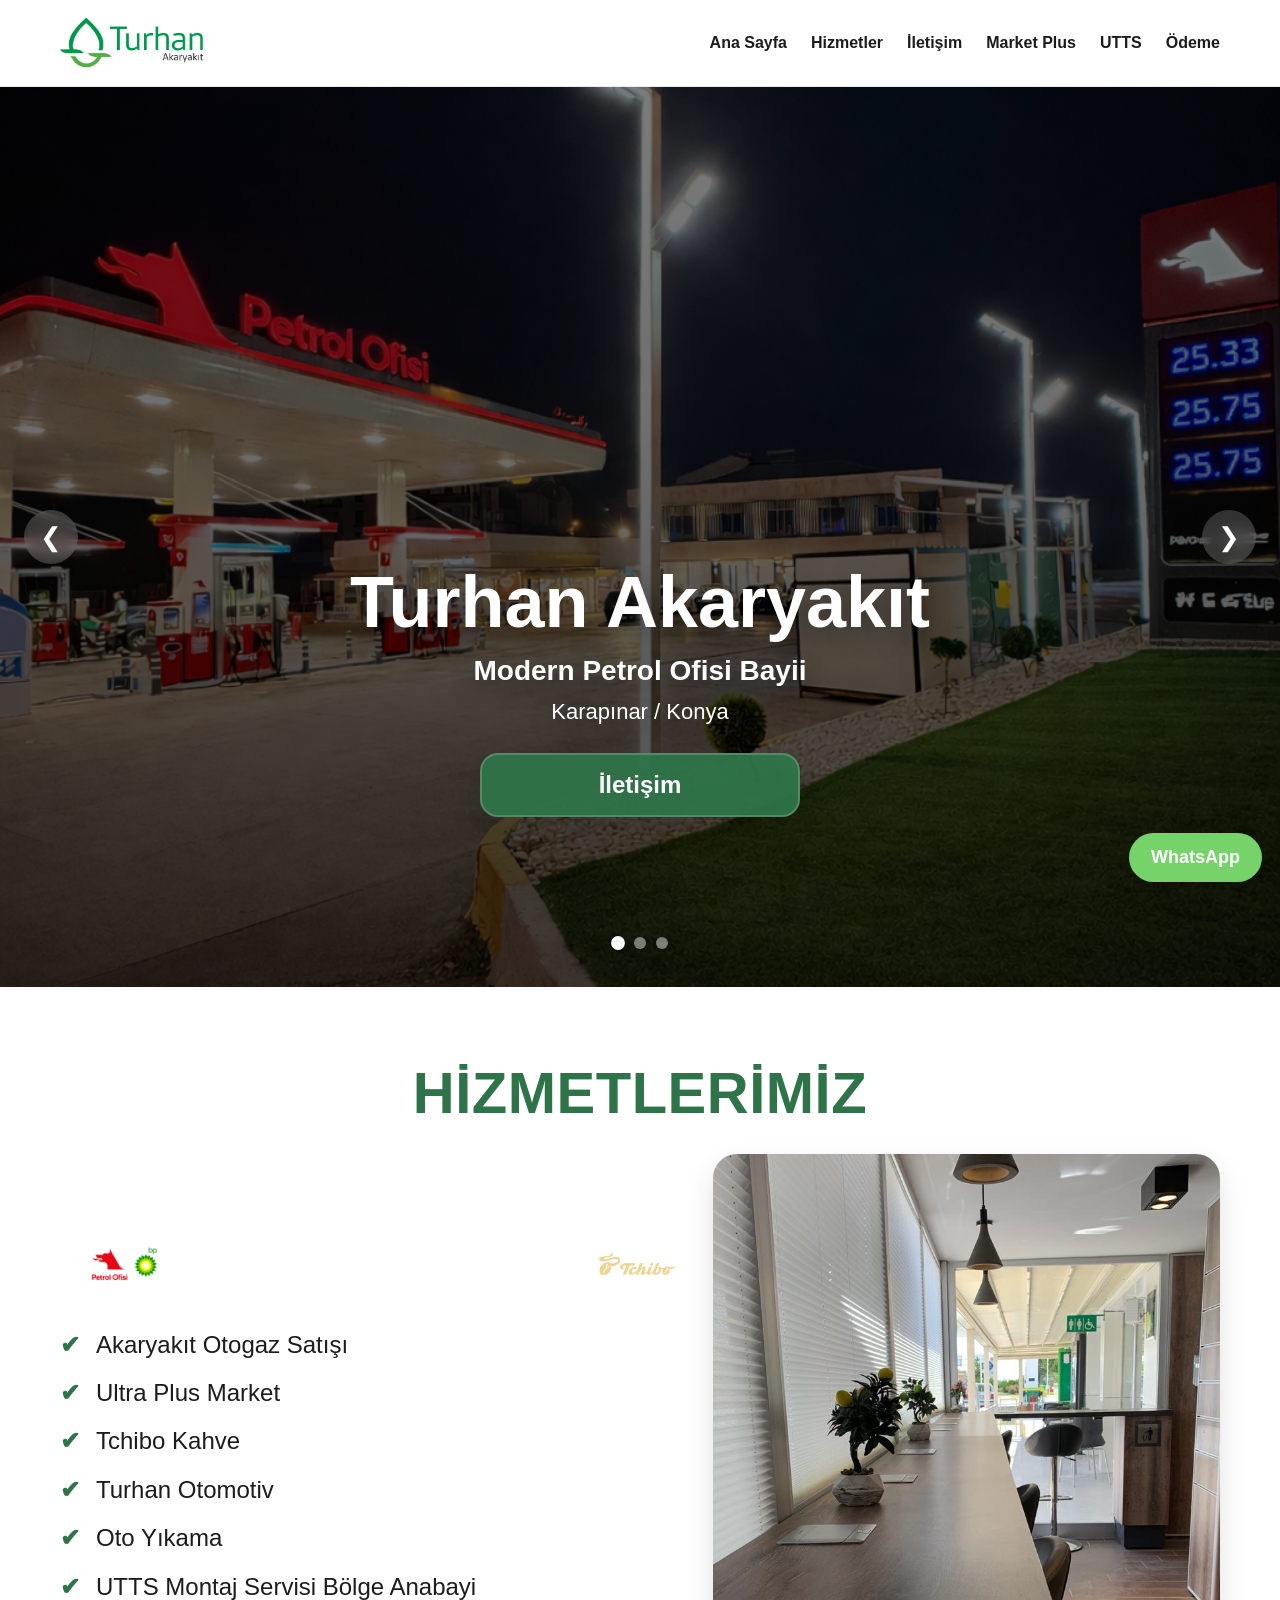
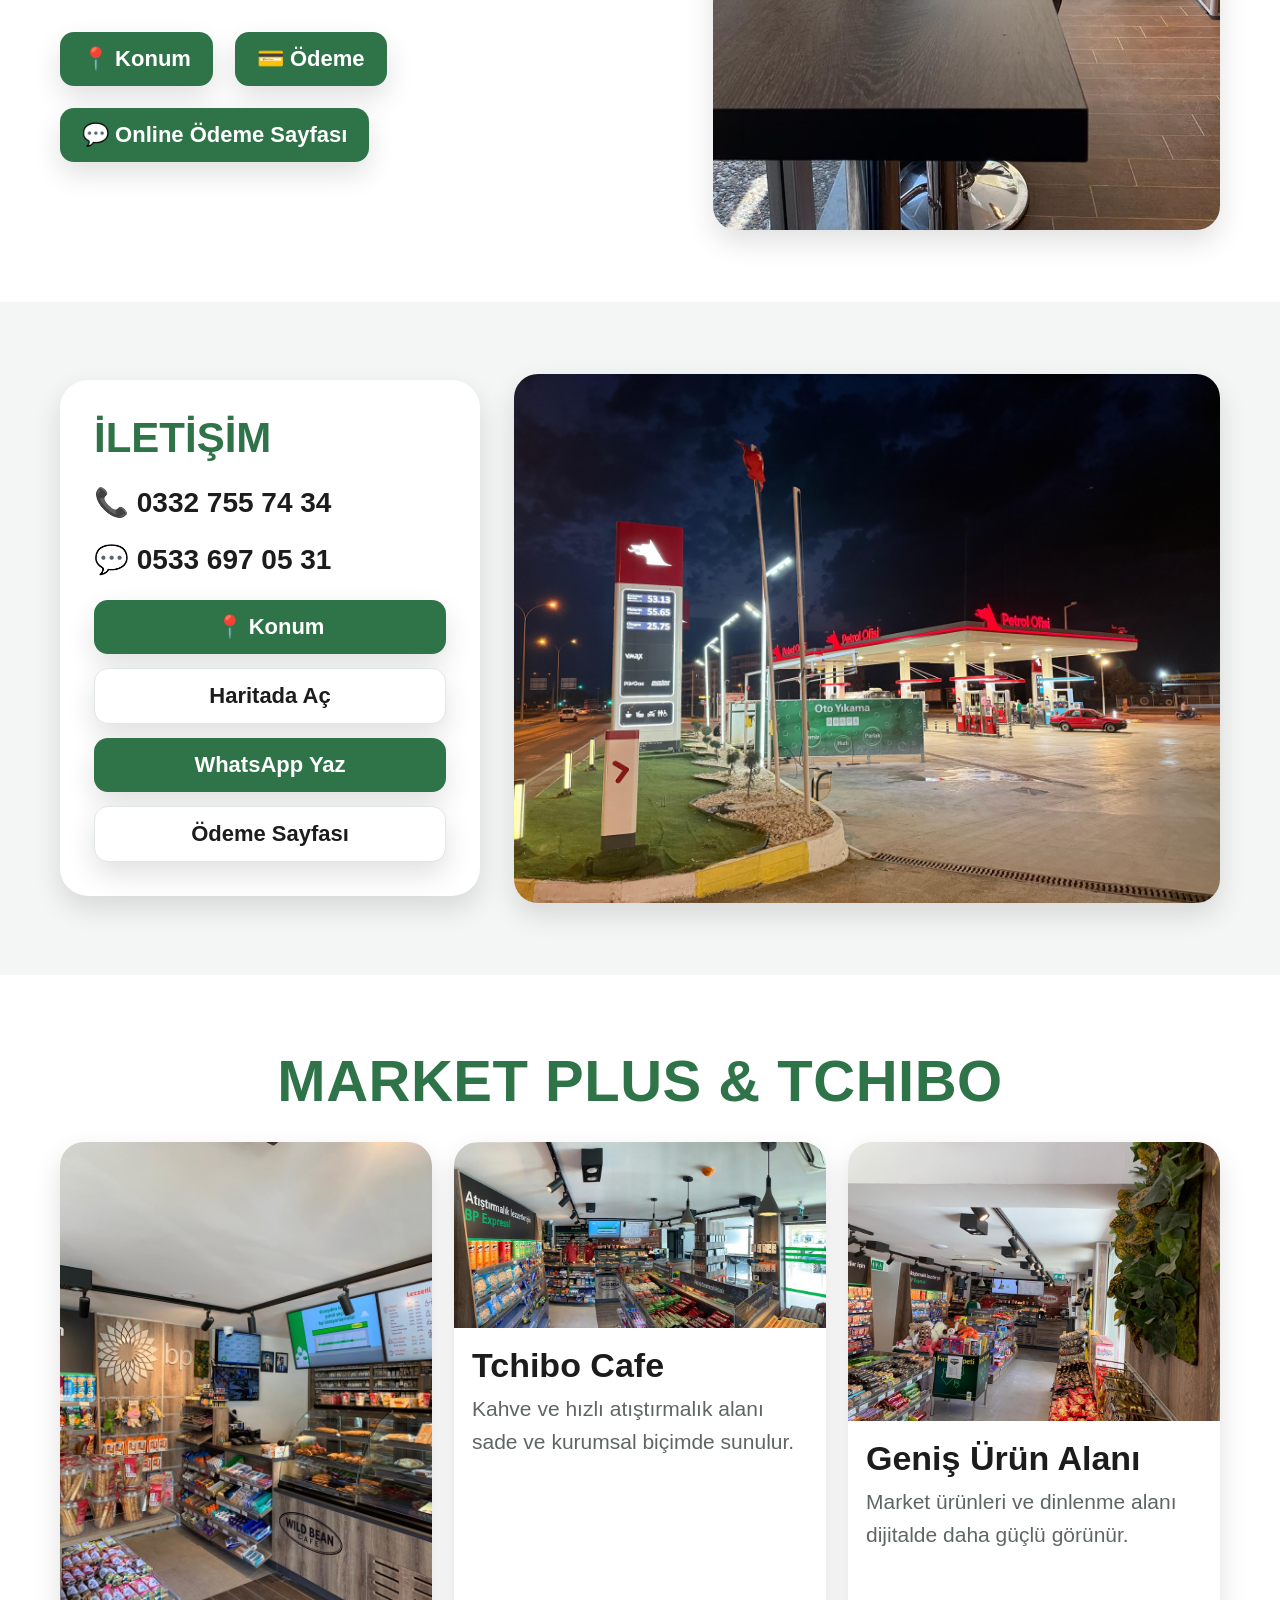
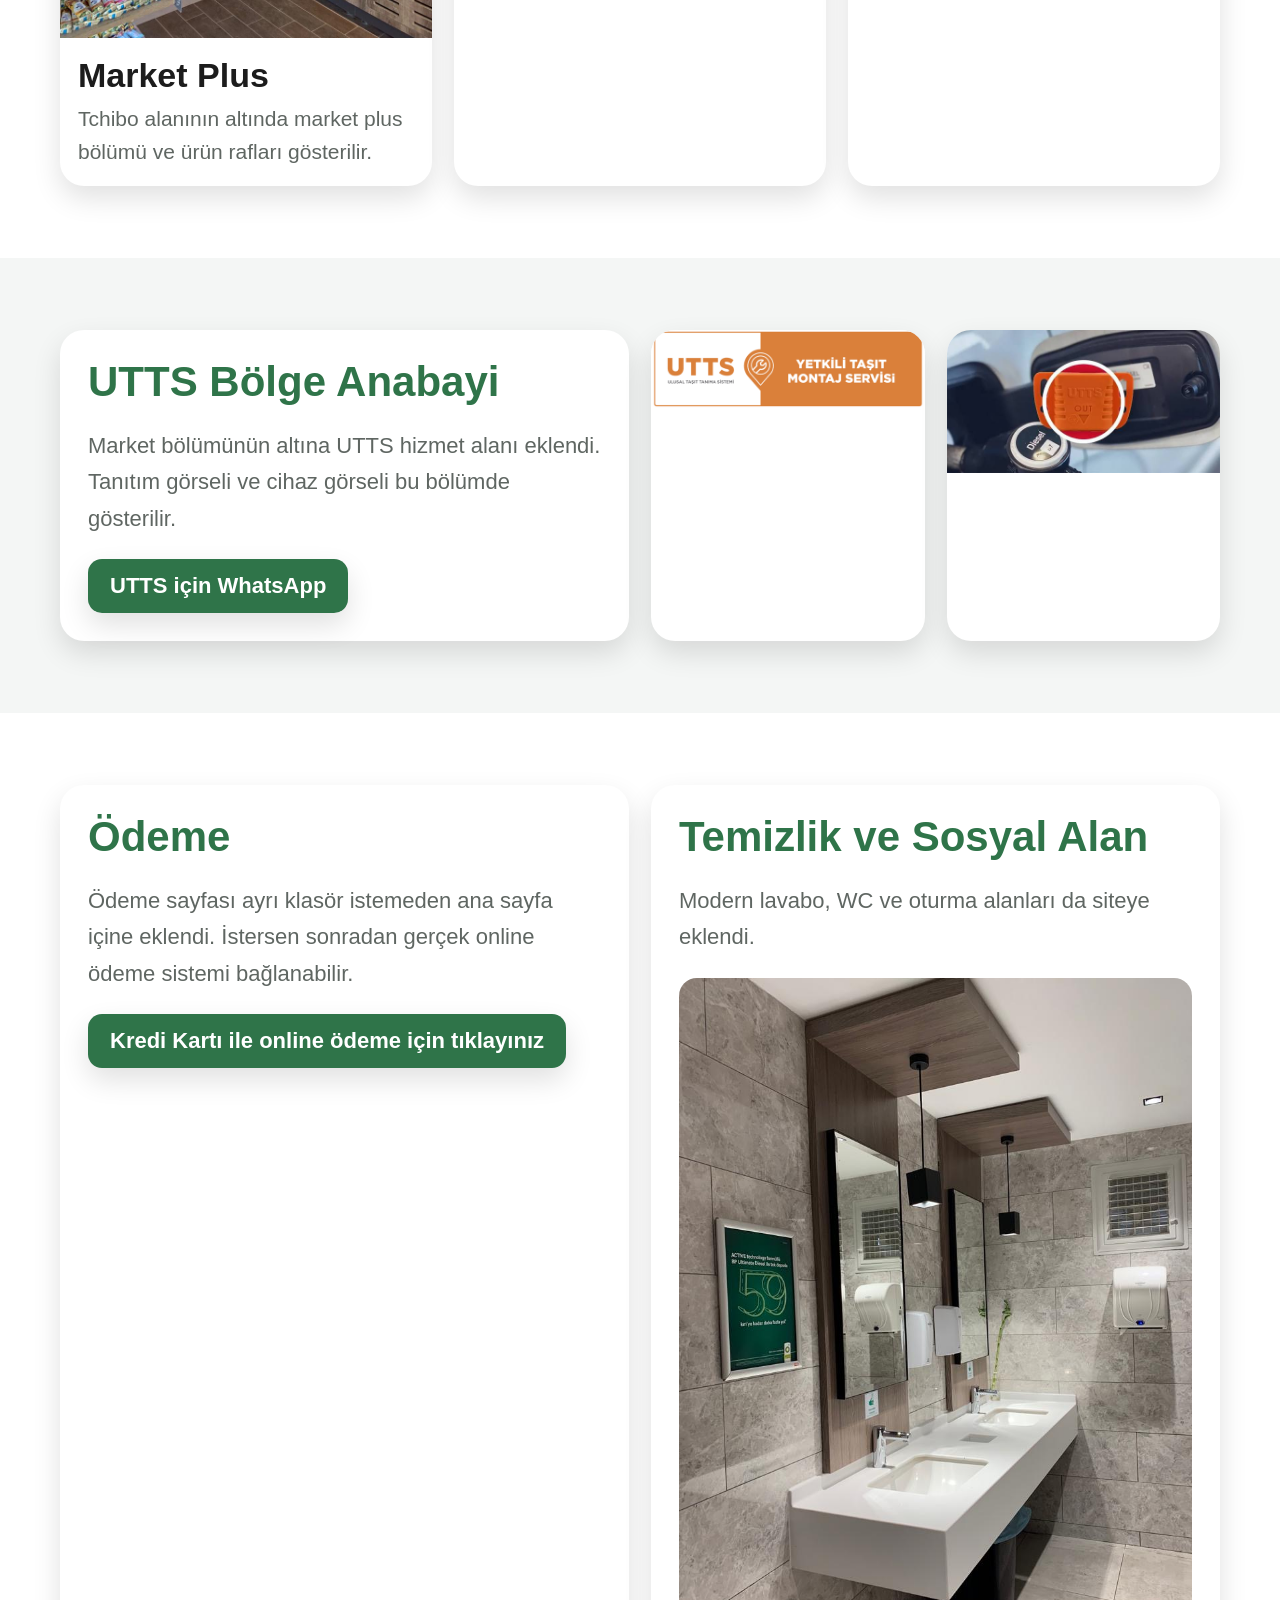
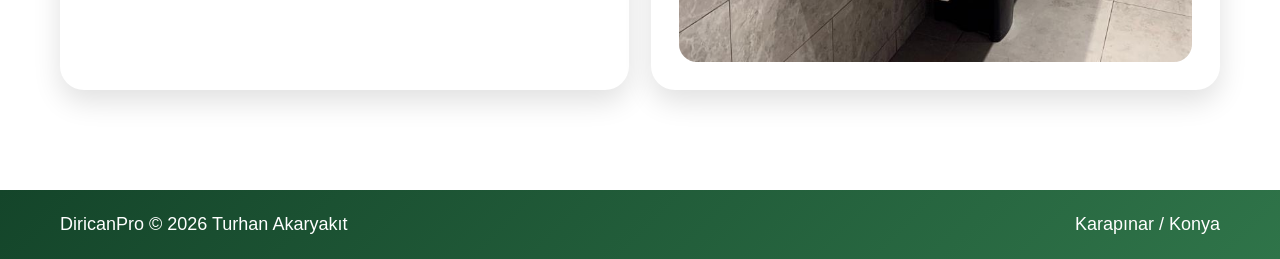
==== commit c2b9a9a0: "Update index.html" ====
--- a/index.html
+++ b/index.html
@@ -3,7 +3,7 @@
 <head>
   <meta charset="UTF-8">
   <meta name="viewport" content="width=device-width, initial-scale=1.0">
-  <title>Turhan Akaryakıt | Karapınar / Konya</title>
+  <title>Turhan Akaryakıt9999 | Karapınar / Konya</title>
   <meta name="description" content="Turhan Akaryakıt - Akaryakıt, Market Plus, Tchibo, UTTS ve iletişim bilgileri.">
   <style>
     :root{
@@ -256,7 +256,7 @@
       padding:34px;
     }
     .contact-box h3{
-      font-size:58px;
+      font-size:42px;
       color:var(--green);
       margin:0 0 18px;
     }
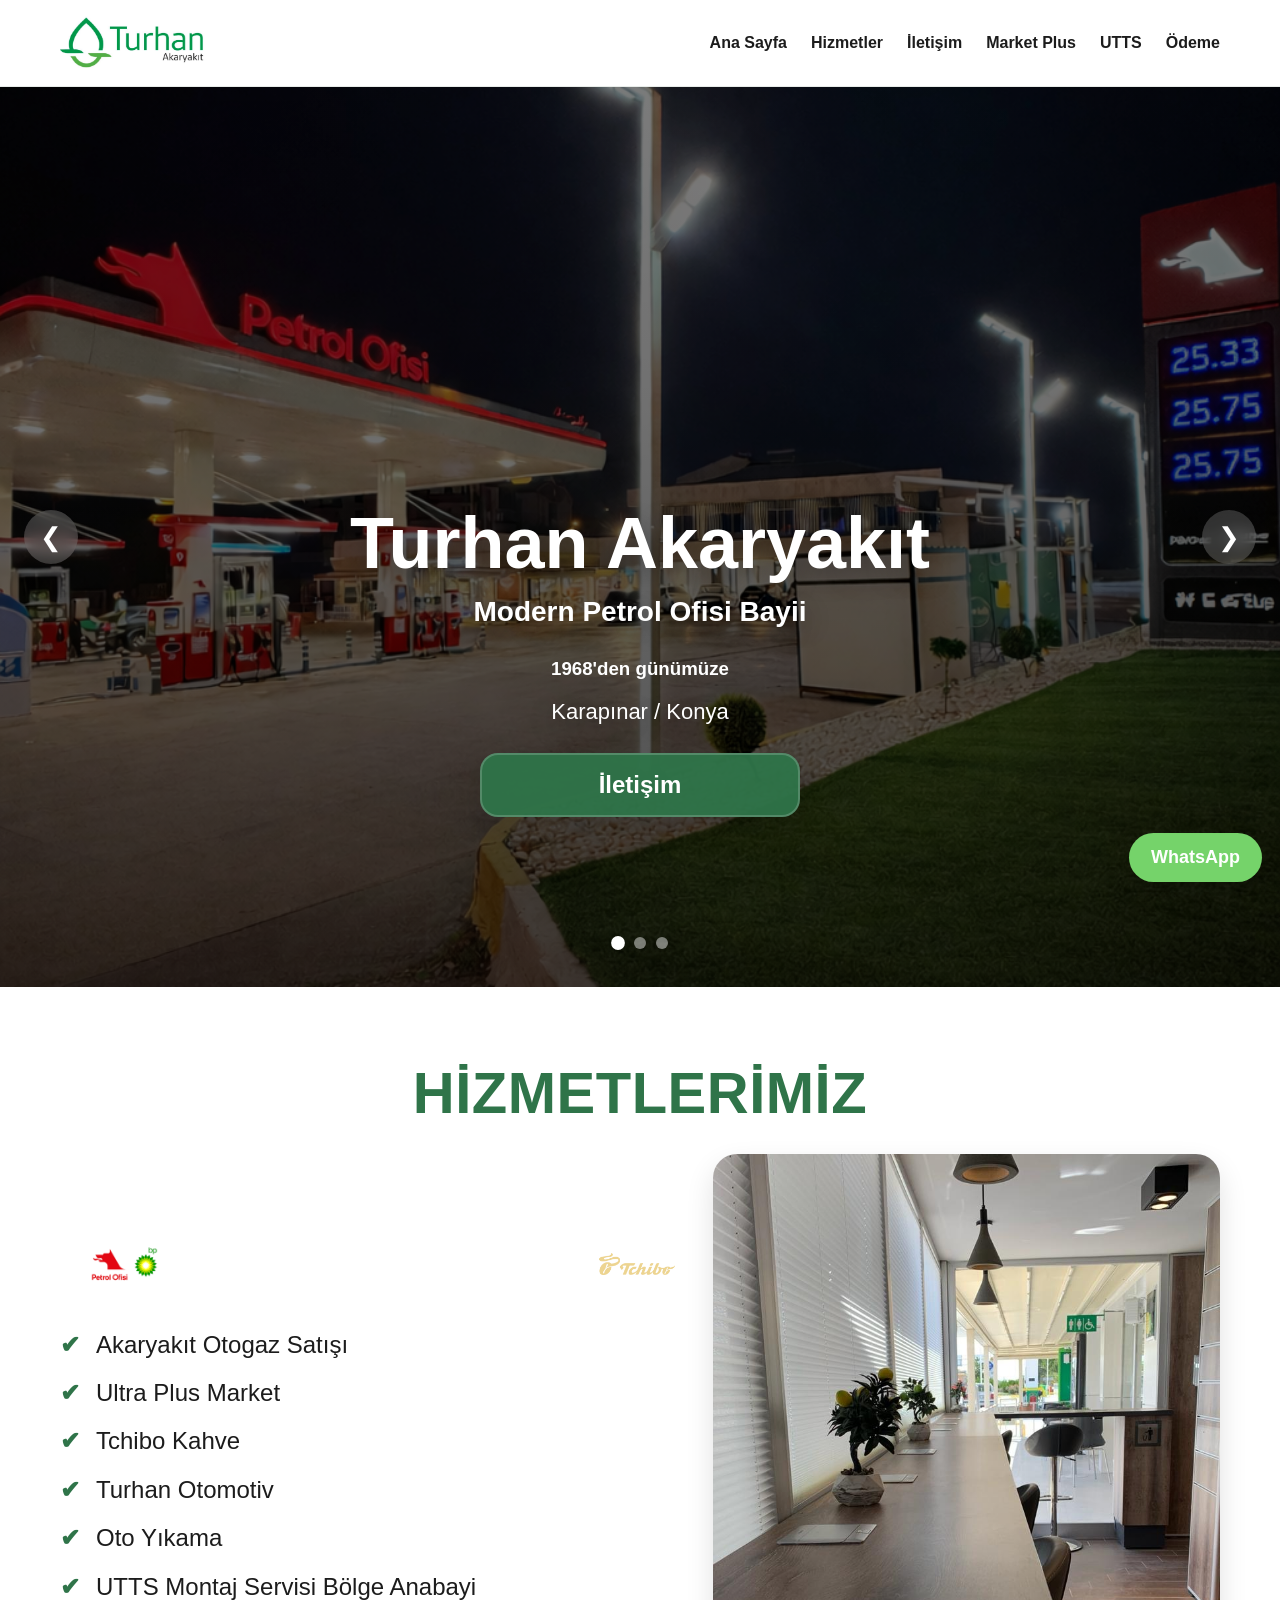
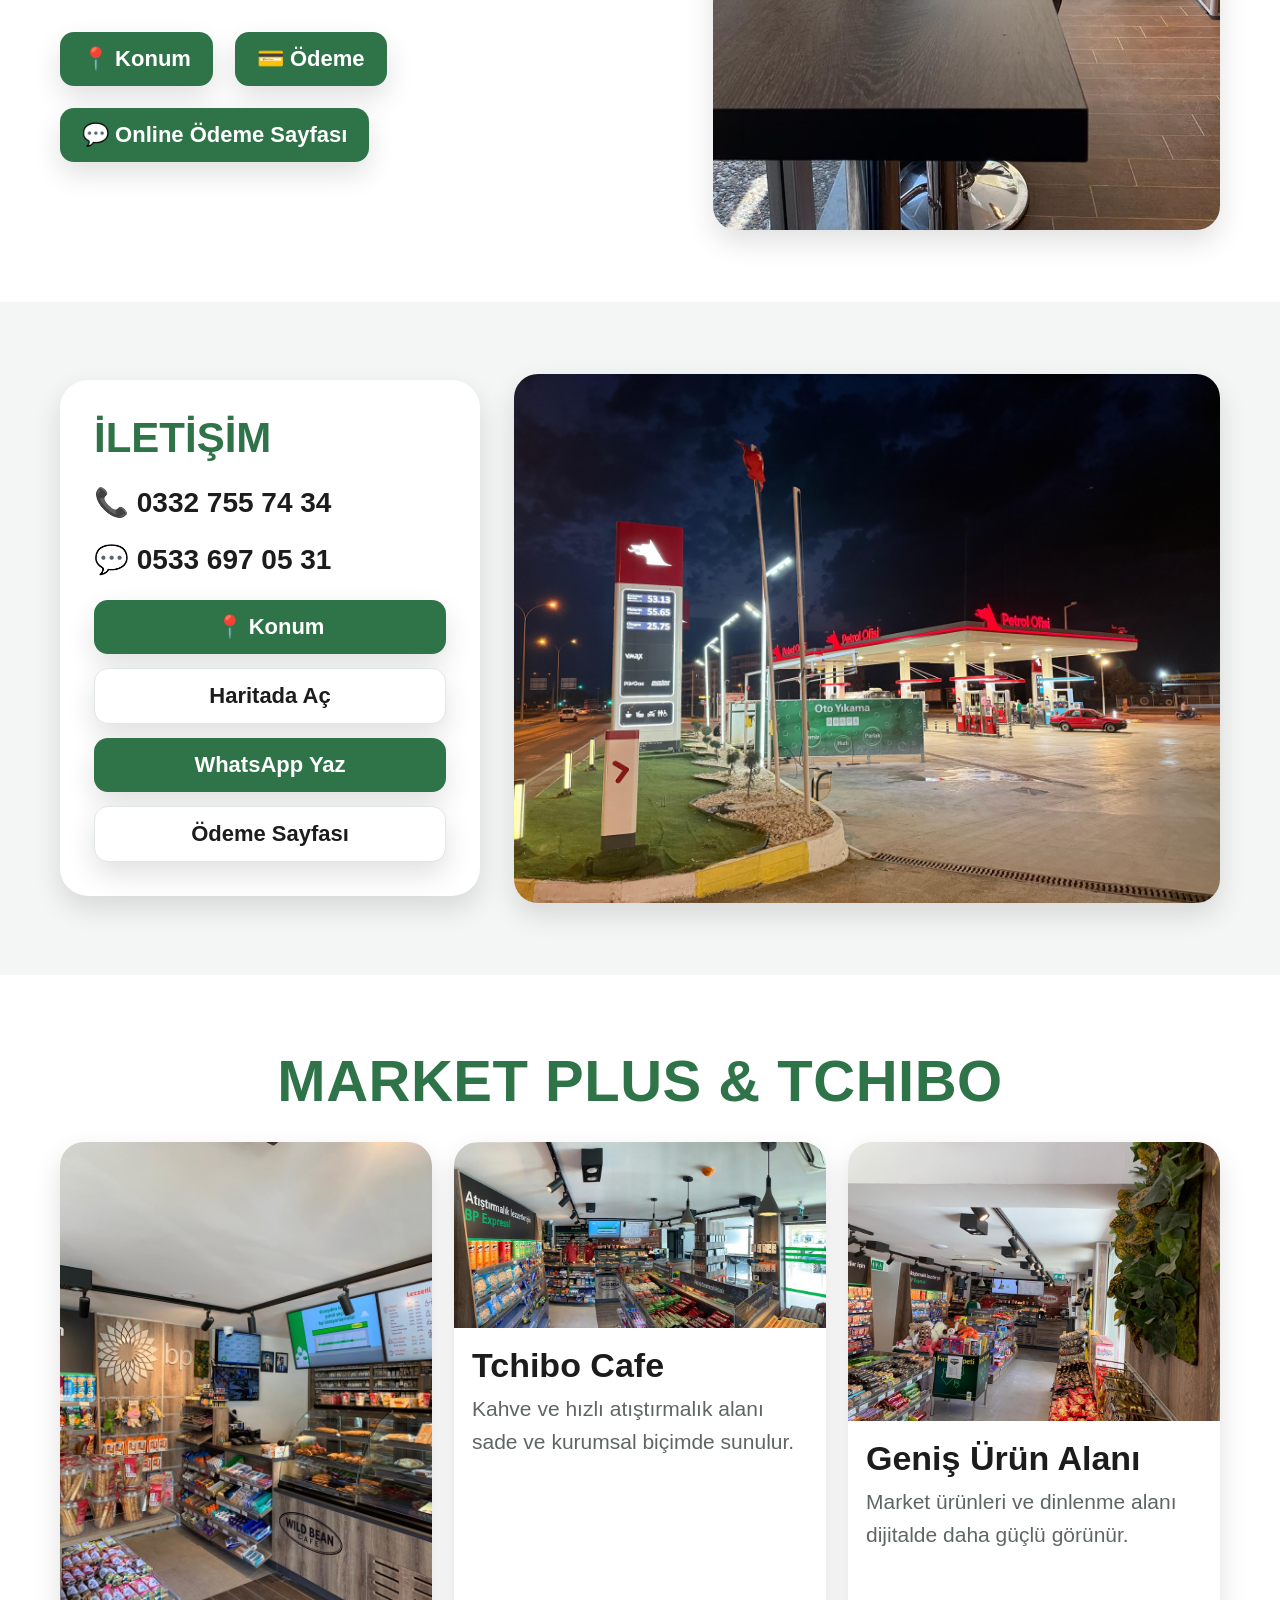
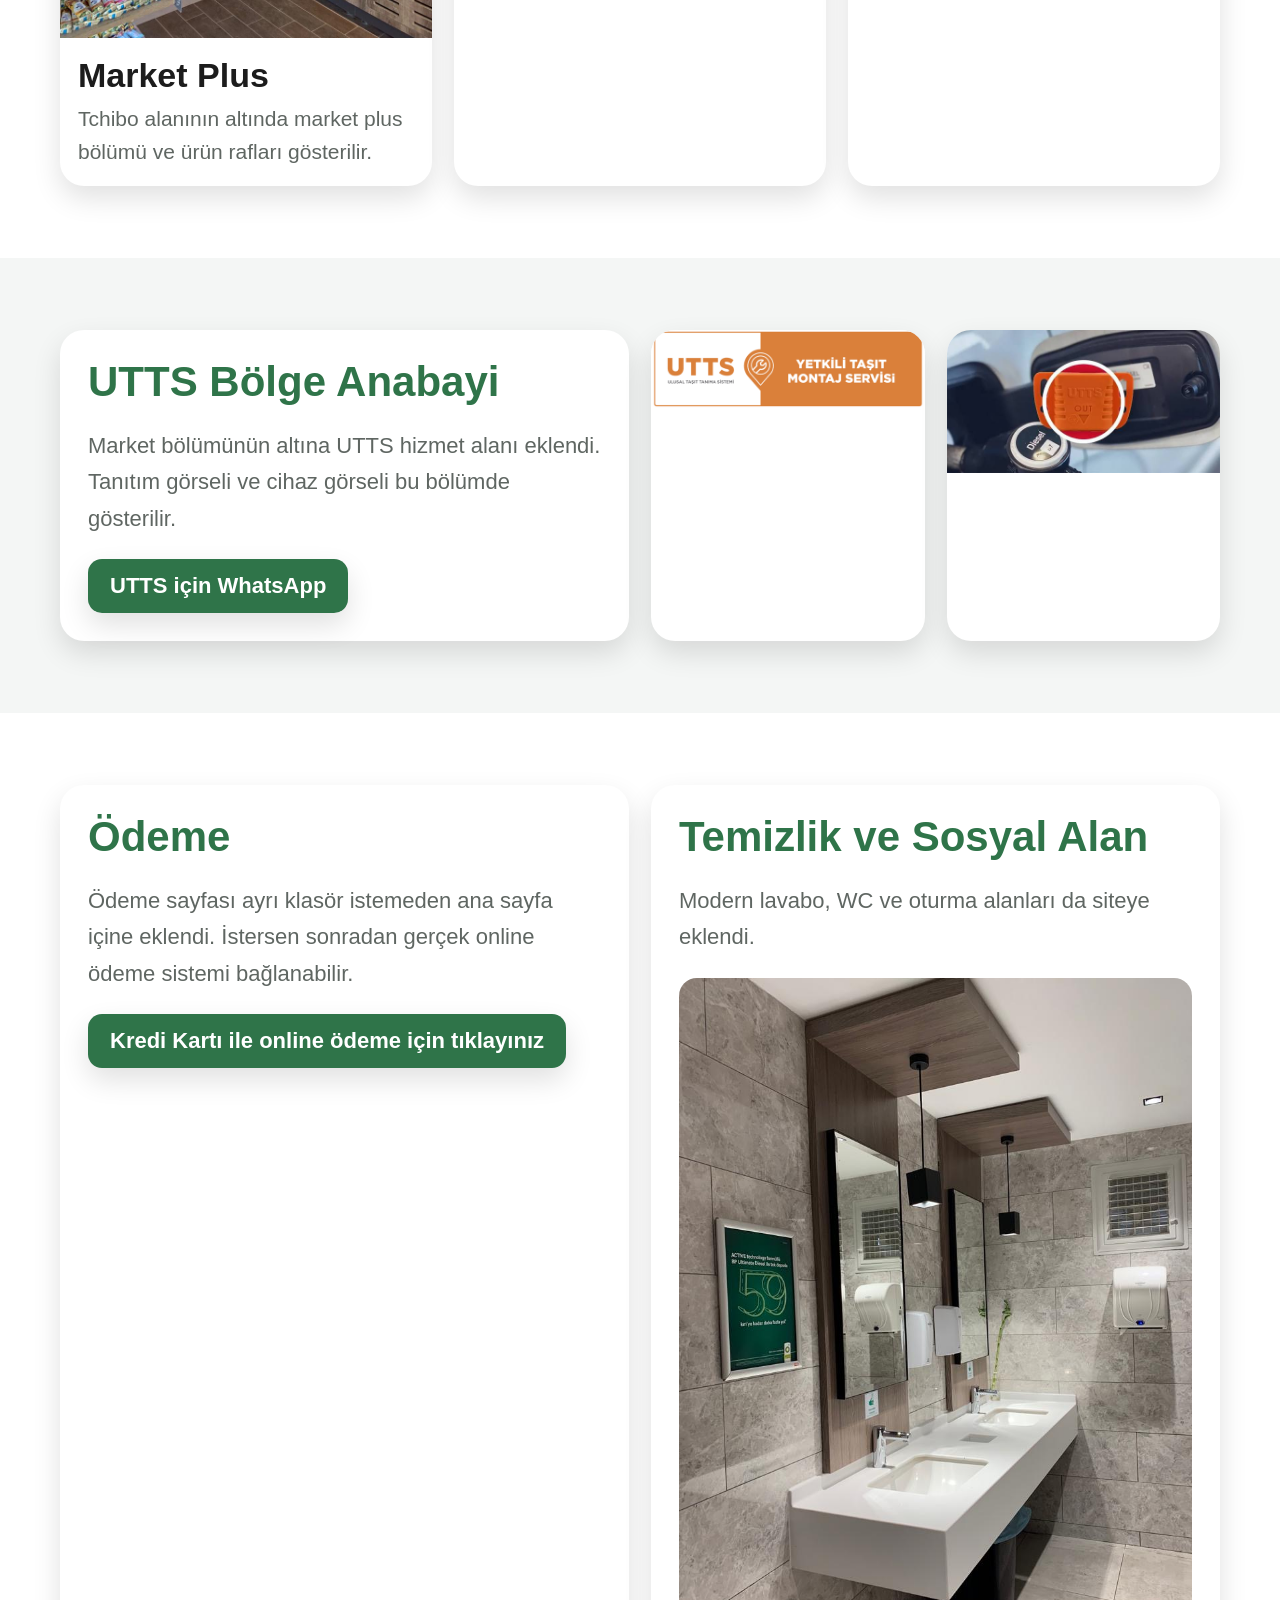
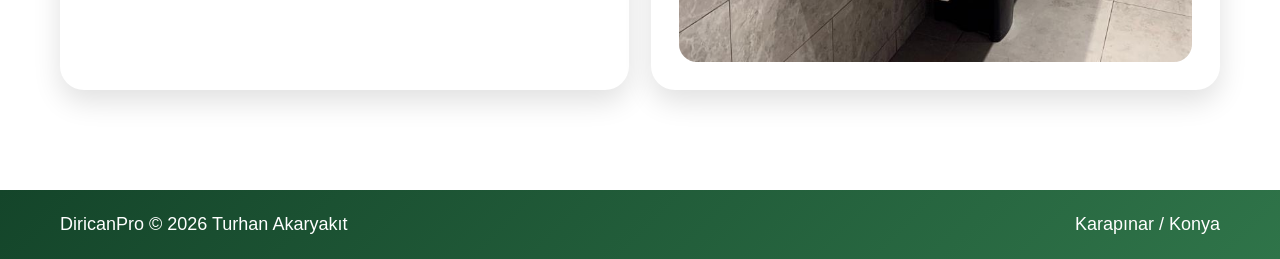
==== commit 12e164f8: "Update index.html" ====
--- a/index.html
+++ b/index.html
@@ -3,7 +3,7 @@
 <head>
   <meta charset="UTF-8">
   <meta name="viewport" content="width=device-width, initial-scale=1.0">
-  <title>Turhan Akaryakıt9999 | Karapınar / Konya</title>
+  <title>Turhan Akaryakıt | 1968'den günümüze kalite ve güvenin adresi</title>
   <meta name="description" content="Turhan Akaryakıt - Akaryakıt, Market Plus, Tchibo, UTTS ve iletişim bilgileri.">
   <style>
     :root{
@@ -442,6 +442,7 @@
     <div class="container hero-content">
       <h1>Turhan Akaryakıt</h1>
       <h2>Modern Petrol Ofisi Bayii</h2>
+      <h3>1968'den günümüze</h3>
       <p>Karapınar / Konya</p>
       <a class="cta" href="#iletisim">İletişim</a>
     </div>
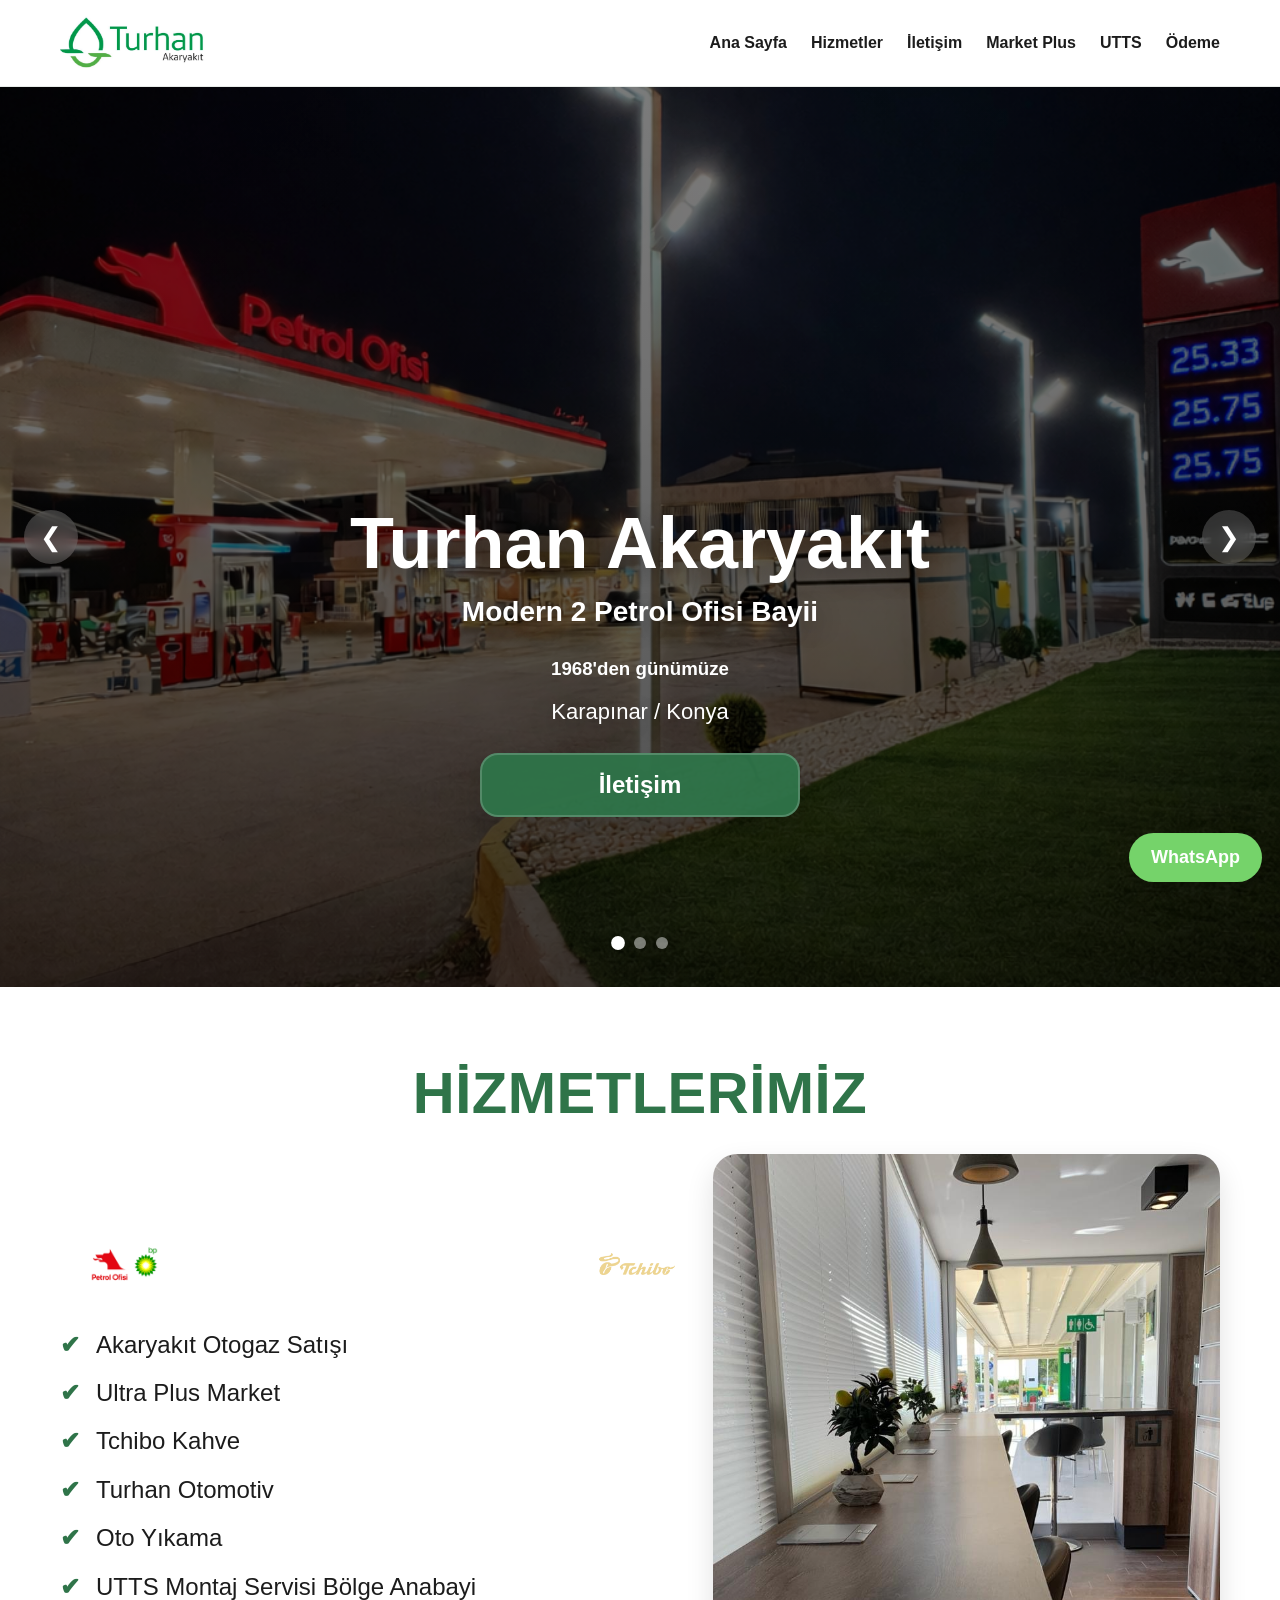
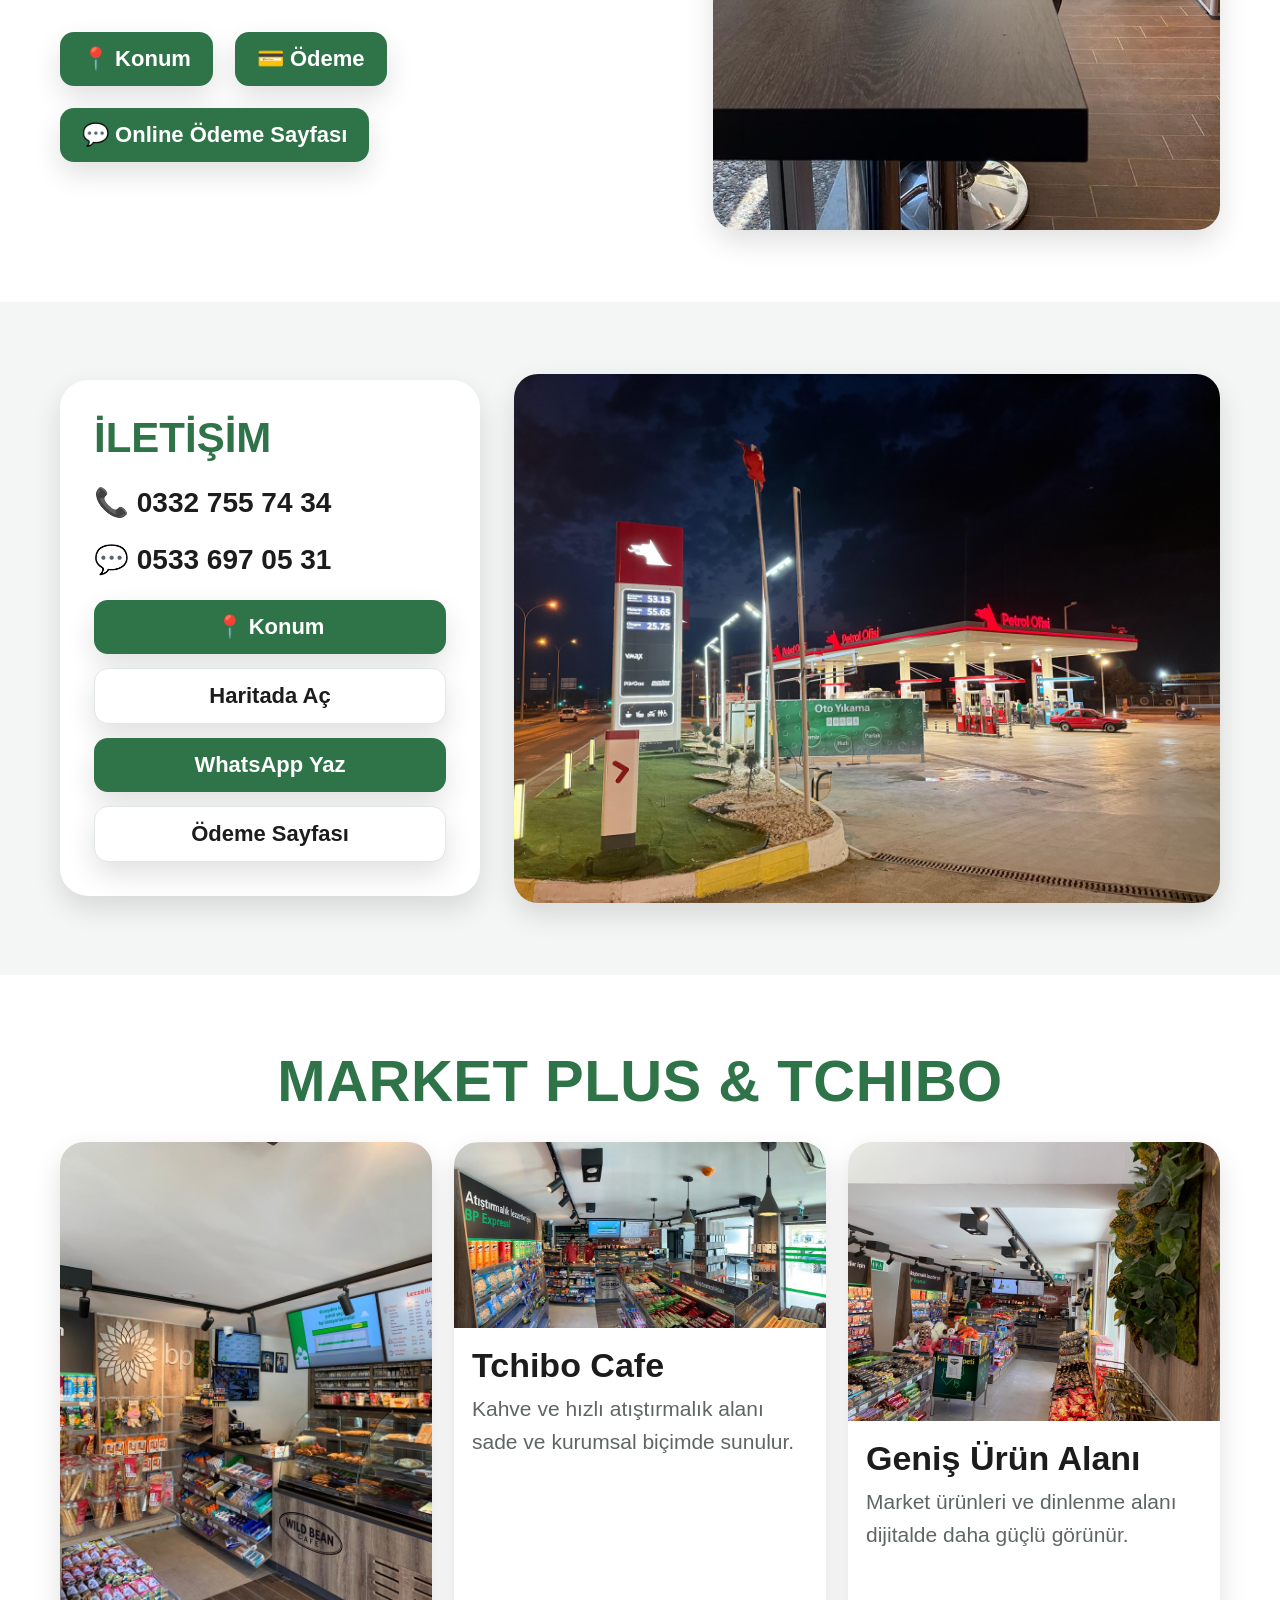
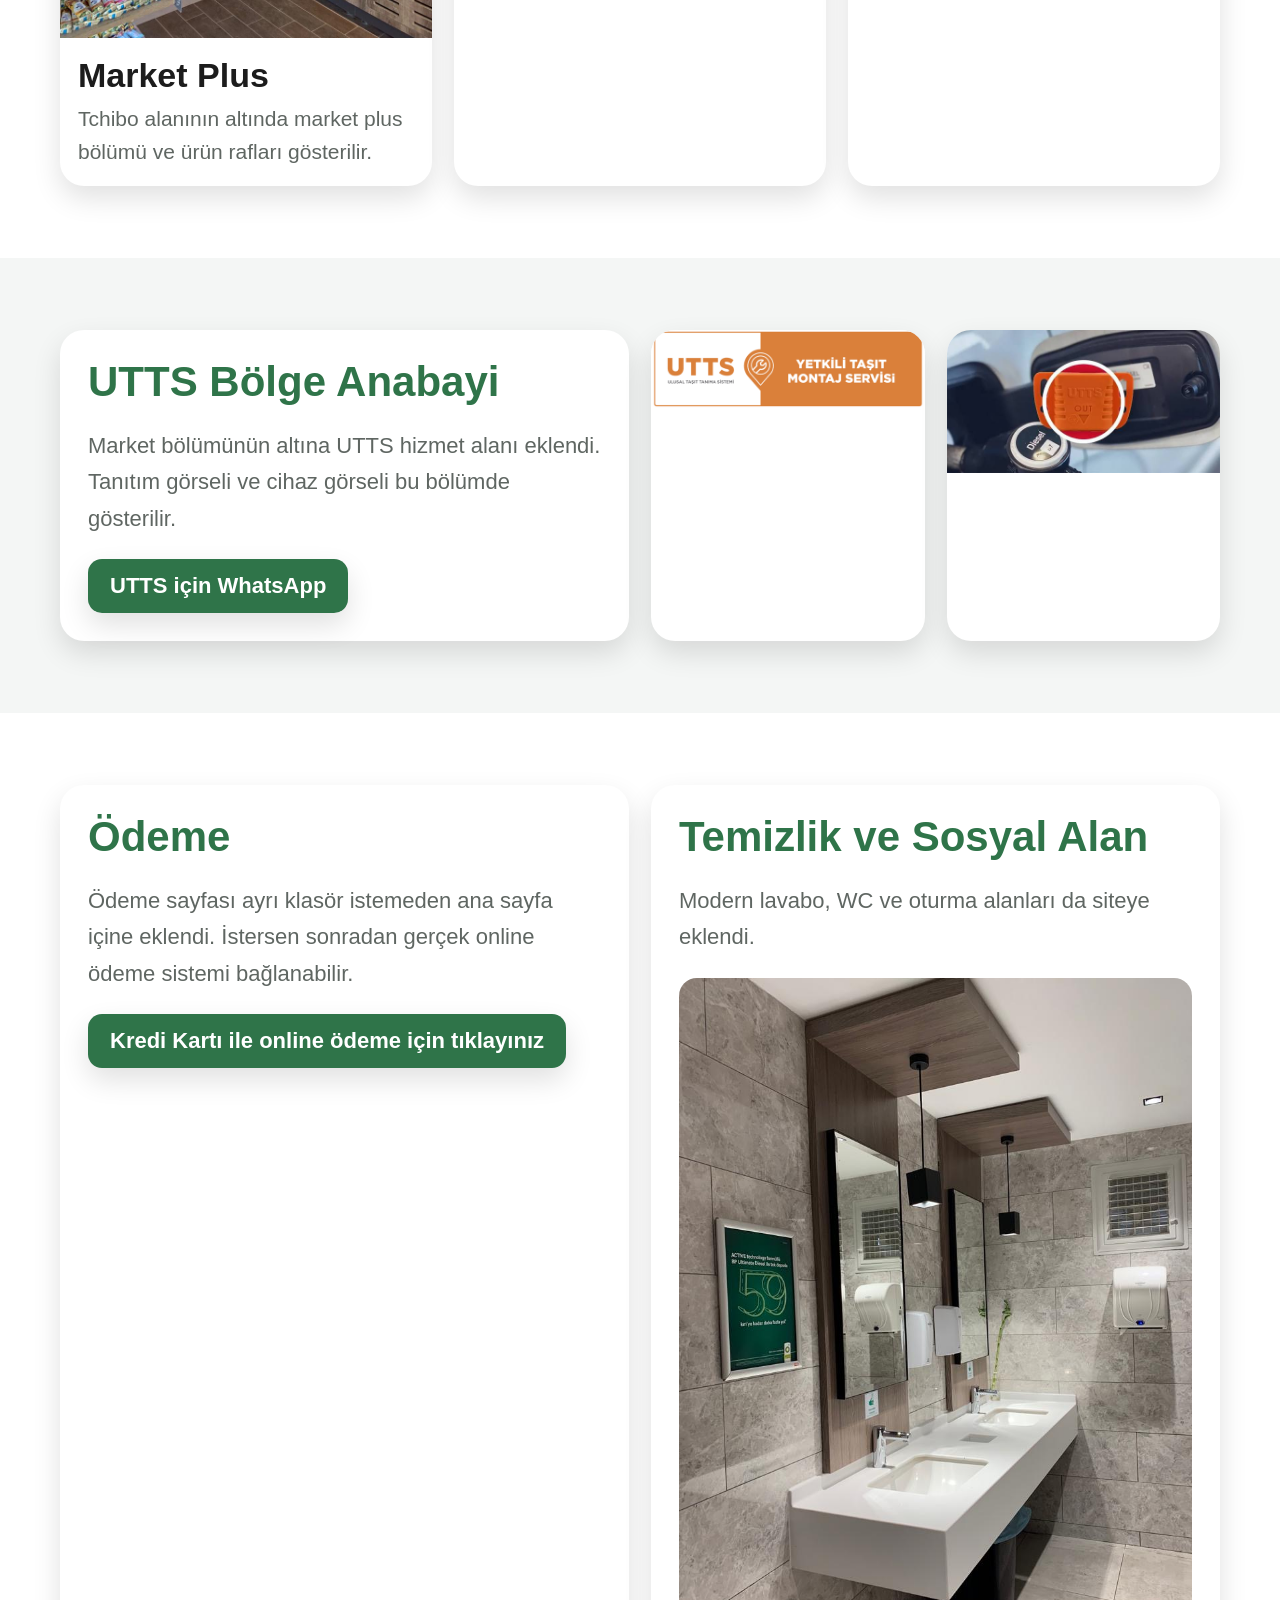
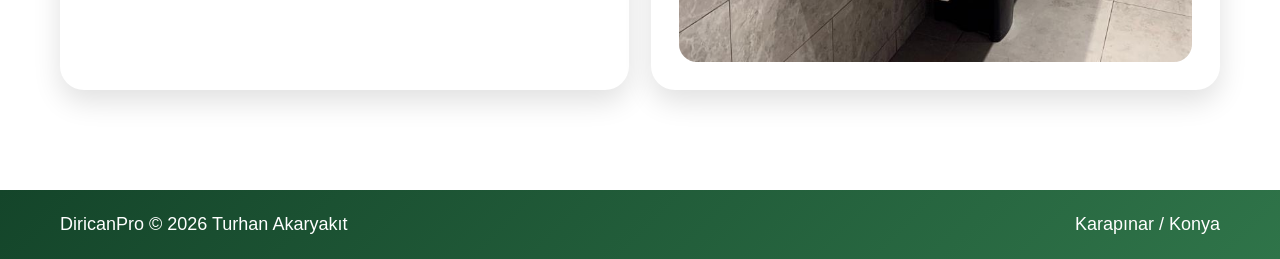
==== commit a31db6f5: "Update index.html" ====
--- a/index.html
+++ b/index.html
@@ -441,7 +441,7 @@
 
     <div class="container hero-content">
       <h1>Turhan Akaryakıt</h1>
-      <h2>Modern Petrol Ofisi Bayii</h2>
+      <h2>Modern 2 Petrol Ofisi Bayii</h2>
       <h3>1968'den günümüze</h3>
       <p>Karapınar / Konya</p>
       <a class="cta" href="#iletisim">İletişim</a>
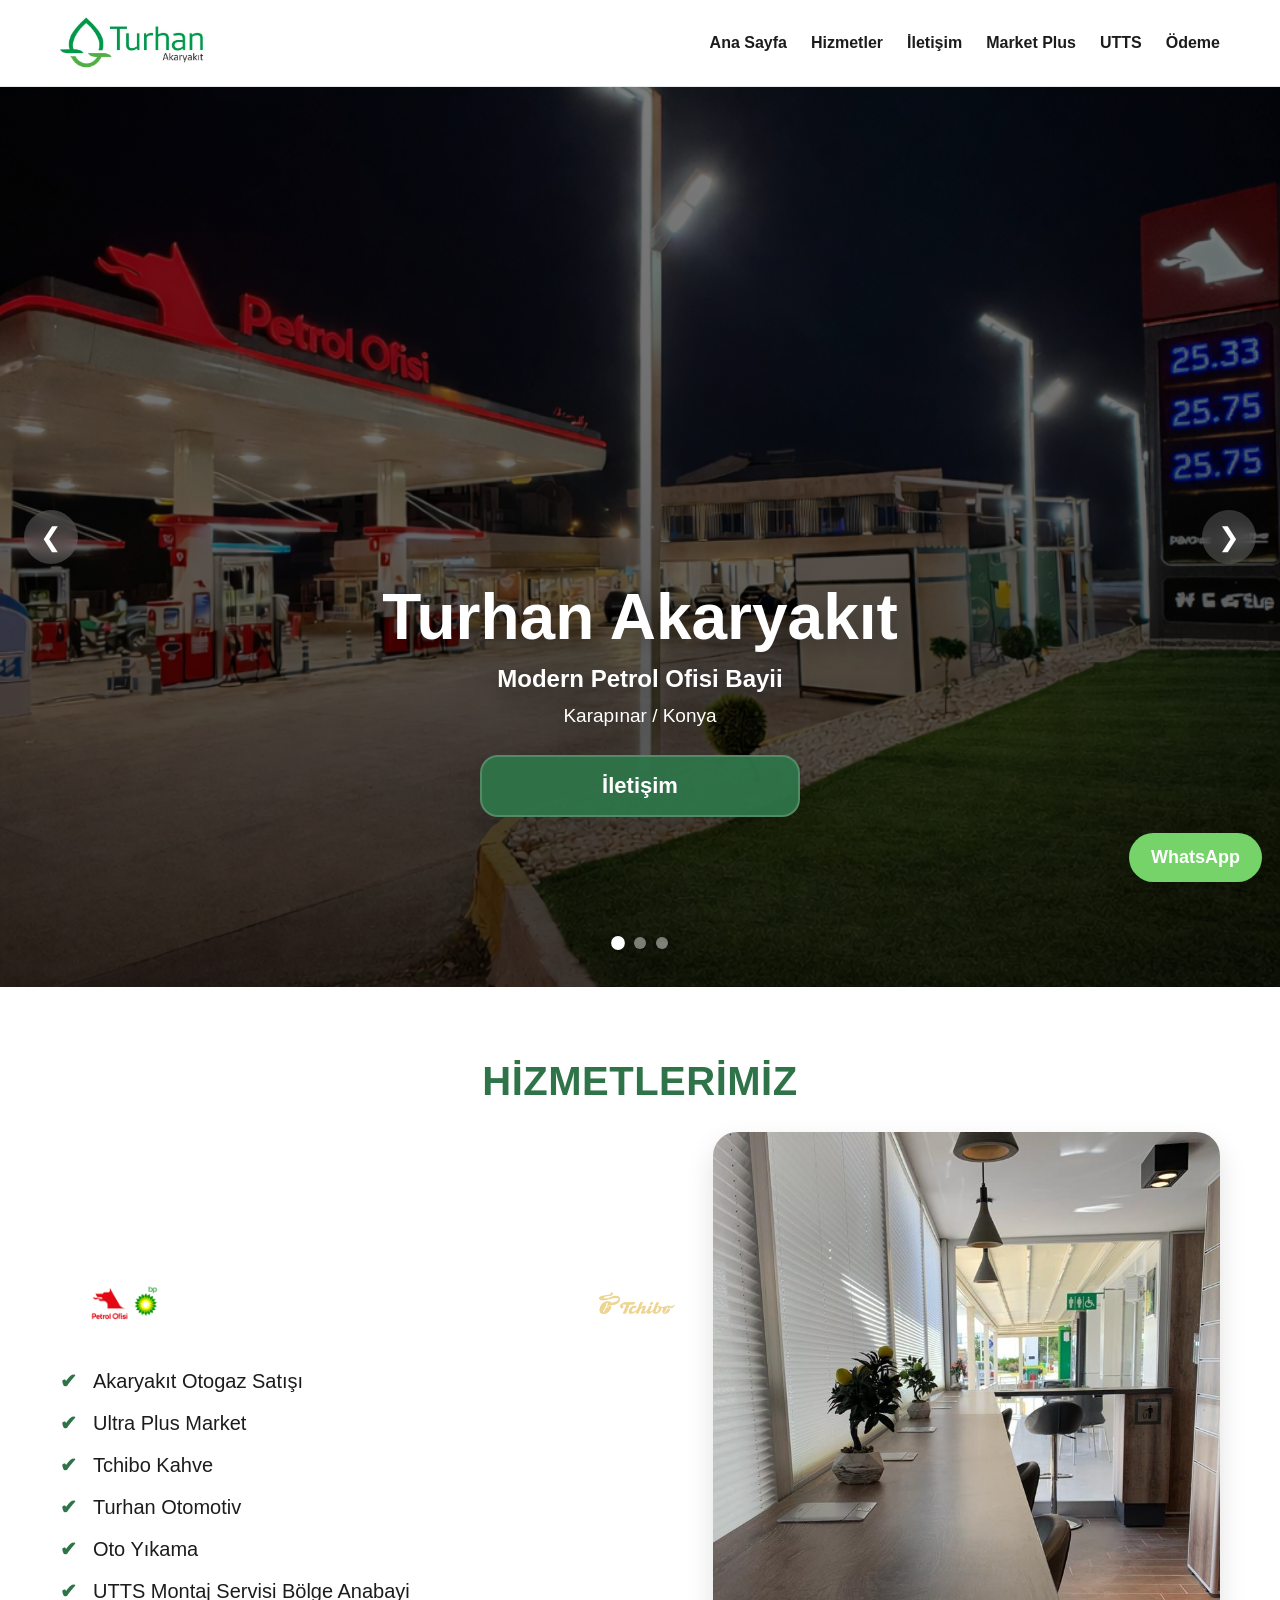
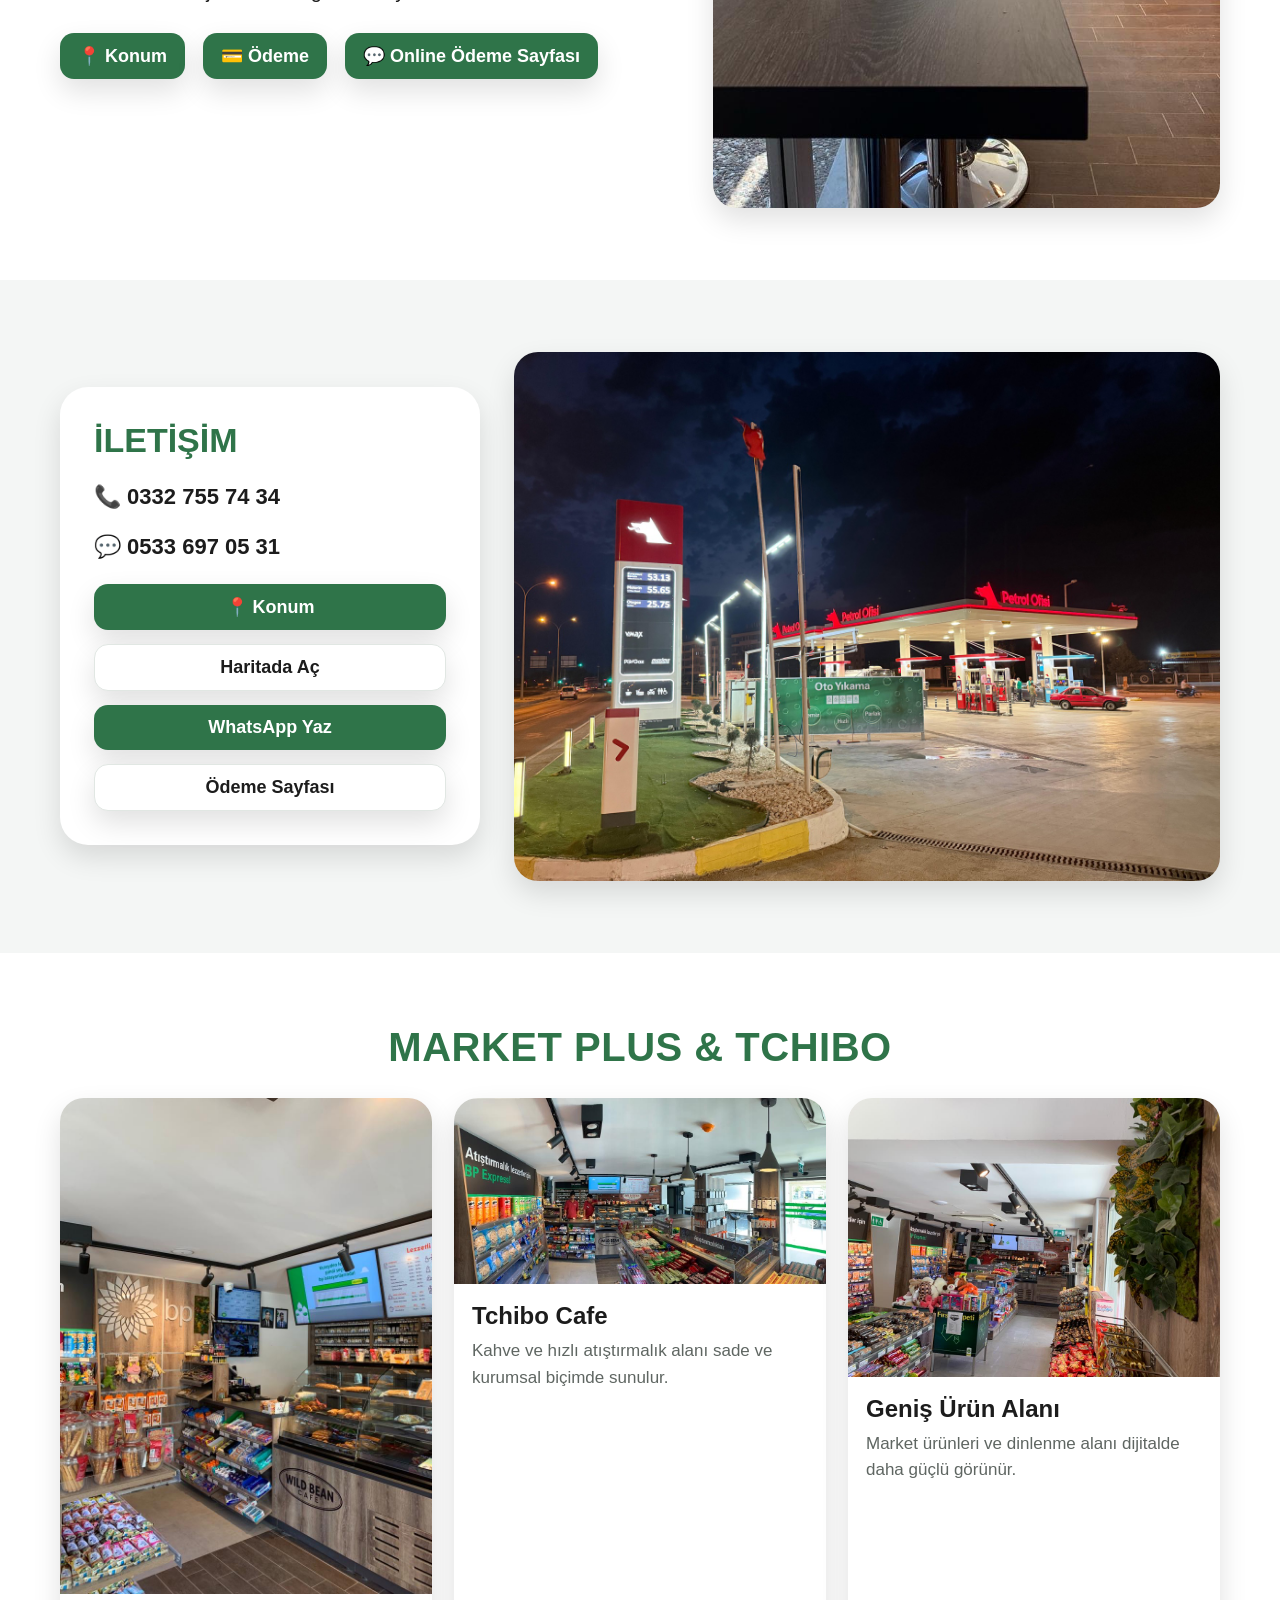
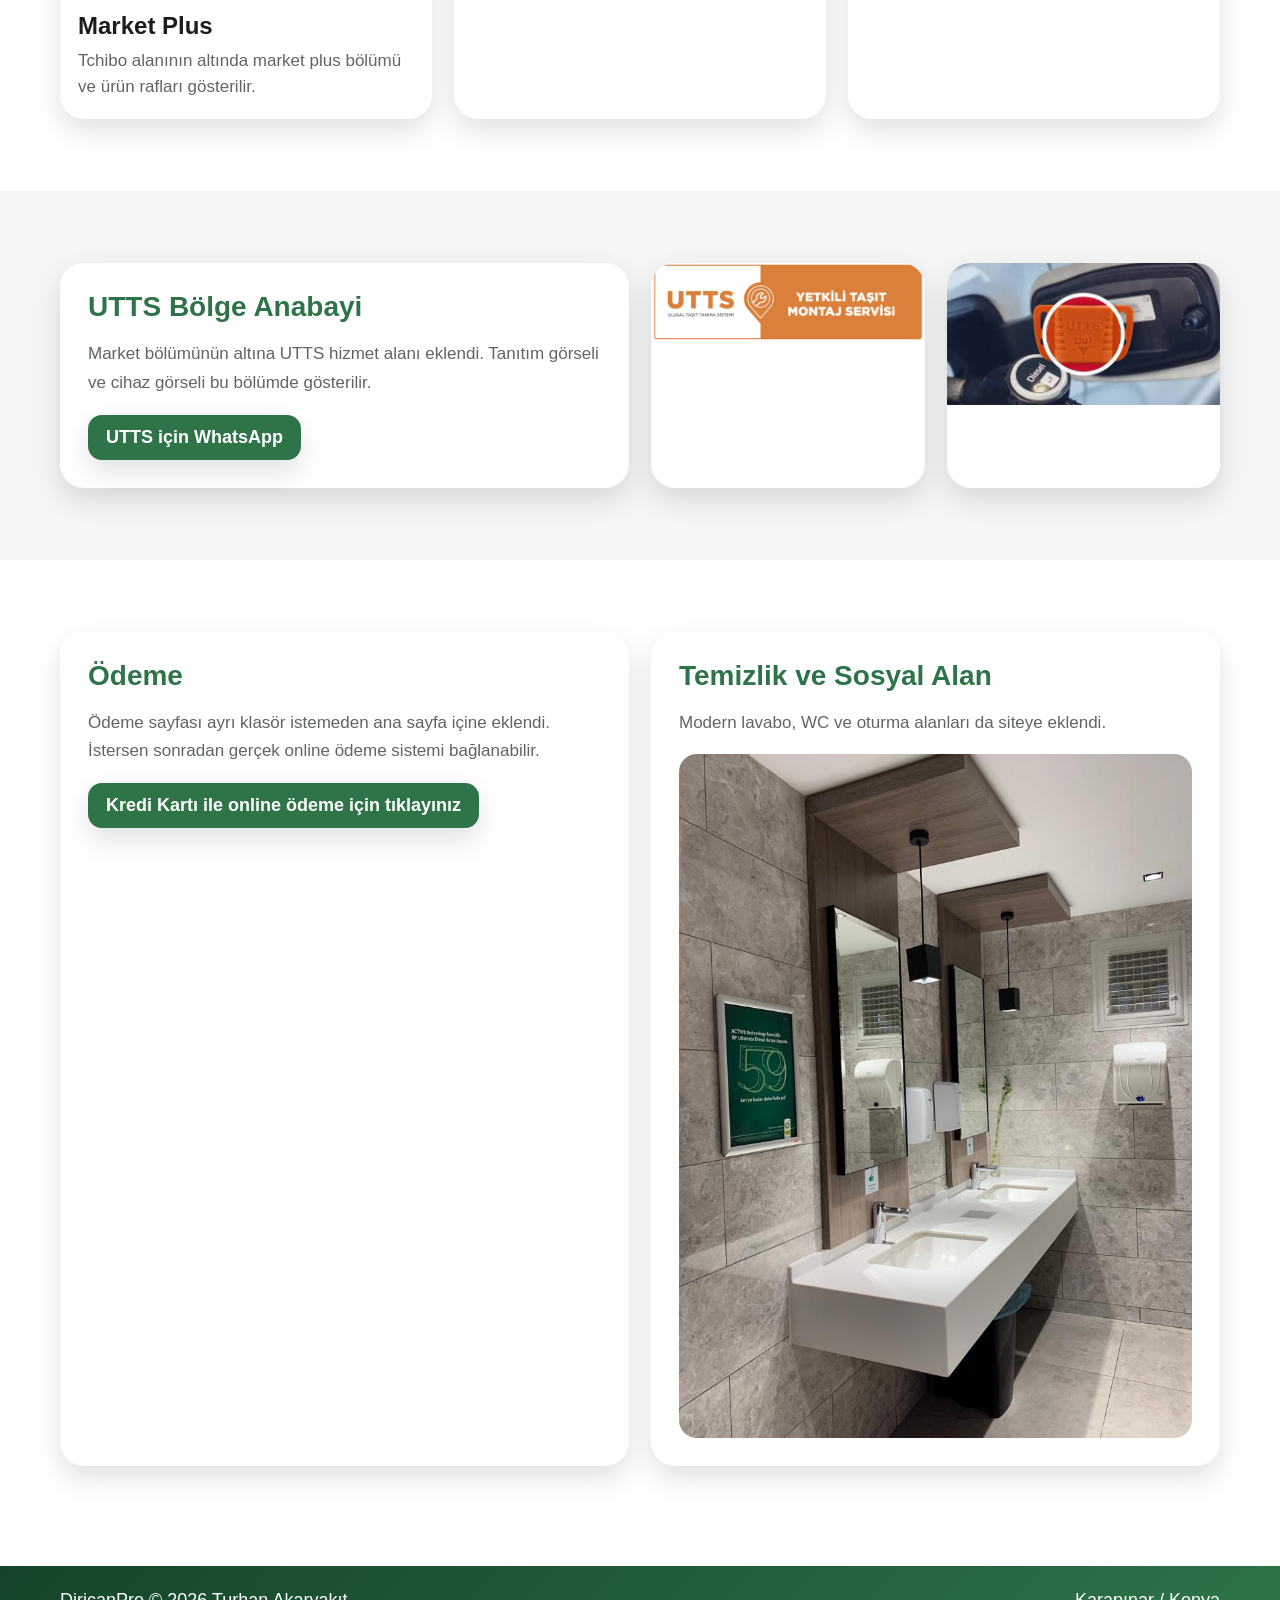
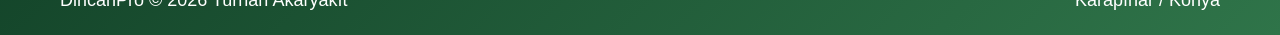
==== commit fc749eb0: "Update index.html" ====
--- a/index.html
+++ b/index.html
@@ -3,7 +3,7 @@
 <head>
   <meta charset="UTF-8">
   <meta name="viewport" content="width=device-width, initial-scale=1.0">
-  <title>Turhan Akaryakıt | 1968'den günümüze kalite ve güvenin adresi</title>
+  <title>Turhan Akaryakıt | Karapınar / Konya</title>
   <meta name="description" content="Turhan Akaryakıt - Akaryakıt, Market Plus, Tchibo, UTTS ve iletişim bilgileri.">
   <style>
     :root{
@@ -52,7 +52,6 @@
       cursor:pointer;
     }
 
-    /* HERO SLIDER */
     .hero{
       position:relative;
       min-height:900px;
@@ -102,18 +101,18 @@
       padding:0 0 170px;
     }
     .hero h1{
-      font-size:72px;
+      font-size:64px;
       line-height:1.05;
       margin:0 0 14px;
       text-shadow:0 8px 24px rgba(0,0,0,.35);
     }
     .hero h2{
-      font-size:28px;
+      font-size:24px;
       margin:0 0 12px;
       text-shadow:0 8px 24px rgba(0,0,0,.35);
     }
     .hero p{
-      font-size:22px;
+      font-size:19px;
       margin:0 0 28px;
       text-shadow:0 8px 24px rgba(0,0,0,.35);
     }
@@ -124,7 +123,7 @@
       min-width:320px;
       max-width:90%;
       padding:16px 28px;
-      font-size:24px;
+      font-size:22px;
       font-weight:800;
       border-radius:18px;
       background:rgba(47,116,73,.95);
@@ -181,8 +180,8 @@
     .section-title{
       text-align:center;
       color:var(--green);
-      font-size:58px;
-      font-weight:900;
+      font-size:40px;
+      font-weight:800;
       letter-spacing:.5px;
       margin:0 0 28px;
     }
@@ -209,7 +208,7 @@
       margin:0 0 26px;
       padding:0;
       list-style:none;
-      font-size:24px;
+      font-size:20px;
       line-height:1.6;
     }
     .service-list li{
@@ -224,14 +223,14 @@
       font-weight:900;
     }
 
-    .action-row{display:flex;gap:22px;flex-wrap:wrap}
+    .action-row{display:flex;gap:18px;flex-wrap:wrap}
     .btn{
       display:inline-flex;
       align-items:center;
       justify-content:center;
-      padding:14px 22px;
+      padding:12px 18px;
       border-radius:14px;
-      font-size:22px;
+      font-size:18px;
       font-weight:800;
       box-shadow:var(--shadow);
     }
@@ -256,12 +255,12 @@
       padding:34px;
     }
     .contact-box h3{
-      font-size:42px;
+      font-size:34px;
       color:var(--green);
       margin:0 0 18px;
     }
     .contact-item{
-      font-size:28px;
+      font-size:22px;
       font-weight:800;
       margin:24px 0;
     }
@@ -284,11 +283,11 @@
     }
     .card .p{padding:18px}
     .card h4{
-      font-size:34px;
+      font-size:24px;
       margin:0 0 8px;
     }
     .card p{
-      font-size:21px;
+      font-size:17px;
       color:var(--muted);
       line-height:1.55;
       margin:0;
@@ -307,12 +306,12 @@
     }
     .info h3{
       margin:0 0 12px;
-      font-size:42px;
+      font-size:28px;
       color:var(--green);
     }
     .info p{
-      font-size:22px;
-      line-height:1.65;
+      font-size:17px;
+      line-height:1.7;
       color:var(--muted);
     }
     .info img{
@@ -372,12 +371,12 @@
         padding:0 0 220px;
       }
       .hero h1{font-size:42px}
-      .hero h2{font-size:24px}
-      .hero p{font-size:18px}
+      .hero h2{font-size:22px}
+      .hero p{font-size:17px}
       .hero .cta{
         min-width:0;
         width:auto;
-        font-size:20px;
+        font-size:18px;
         padding:14px 24px;
       }
       .hero-arrow{
@@ -389,17 +388,17 @@
       .hero-arrow.next{right:12px}
 
       .section{padding:54px 0}
-      .section-title{font-size:34px}
+      .section-title{font-size:30px}
       .services-wrap,.contact-grid,.cards,.two-col{grid-template-columns:1fr}
       .brand-row{justify-content:center;flex-wrap:wrap}
       .brand-row .po,.brand-row .bp,.brand-row .tchibo{max-width:180px}
-      .service-list{font-size:26px}
-      .btn{font-size:18px;padding:12px 16px}
-      .contact-box h3{font-size:32px}
-      .contact-item{font-size:22px}
-      .card h4{font-size:26px}
-      .card p,.info p{font-size:18px}
-      .info h3{font-size:30px}
+      .service-list{font-size:18px}
+      .btn{font-size:16px;padding:12px 16px}
+      .contact-box h3{font-size:28px}
+      .contact-item{font-size:20px}
+      .card h4{font-size:22px}
+      .card p,.info p{font-size:16px}
+      .info h3{font-size:24px}
       .floating-wa{font-size:16px;padding:12px 18px}
       .footer-inner{flex-direction:column;text-align:center}
     }
@@ -441,8 +440,7 @@
 
     <div class="container hero-content">
       <h1>Turhan Akaryakıt</h1>
-      <h2>Modern 2 Petrol Ofisi Bayii</h2>
-      <h3>1968'den günümüze</h3>
+      <h2>Modern Petrol Ofisi Bayii</h2>
       <p>Karapınar / Konya</p>
       <a class="cta" href="#iletisim">İletişim</a>
     </div>
@@ -497,9 +495,27 @@
     <div class="container">
       <h3 class="section-title">MARKET PLUS &amp; TCHIBO</h3>
       <div class="cards">
-        <div class="card"><img src="market-1.jpeg" alt="Market görseli 1"><div class="p"><h4>Market Plus</h4><p>Tchibo alanının altında market plus bölümü ve ürün rafları gösterilir.</p></div></div>
-        <div class="card"><img src="market-2.jpeg" alt="Market görseli 2"><div class="p"><h4>Tchibo Cafe</h4><p>Kahve ve hızlı atıştırmalık alanı sade ve kurumsal biçimde sunulur.</p></div></div>
-        <div class="card"><img src="market-3.jpeg" alt="Market görseli 3"><div class="p"><h4>Geniş Ürün Alanı</h4><p>Market ürünleri ve dinlenme alanı dijitalde daha güçlü görünür.</p></div></div>
+        <div class="card">
+          <img src="market-1.jpeg" alt="Market görseli 1">
+          <div class="p">
+            <h4>Market Plus</h4>
+            <p>Tchibo alanının altında market plus bölümü ve ürün rafları gösterilir.</p>
+          </div>
+        </div>
+        <div class="card">
+          <img src="market-2.jpeg" alt="Market görseli 2">
+          <div class="p">
+            <h4>Tchibo Cafe</h4>
+            <p>Kahve ve hızlı atıştırmalık alanı sade ve kurumsal biçimde sunulur.</p>
+          </div>
+        </div>
+        <div class="card">
+          <img src="market-3.jpeg" alt="Market görseli 3">
+          <div class="p">
+            <h4>Geniş Ürün Alanı</h4>
+            <p>Market ürünleri ve dinlenme alanı dijitalde daha güçlü görünür.</p>
+          </div>
+        </div>
       </div>
     </div>
   </section>
